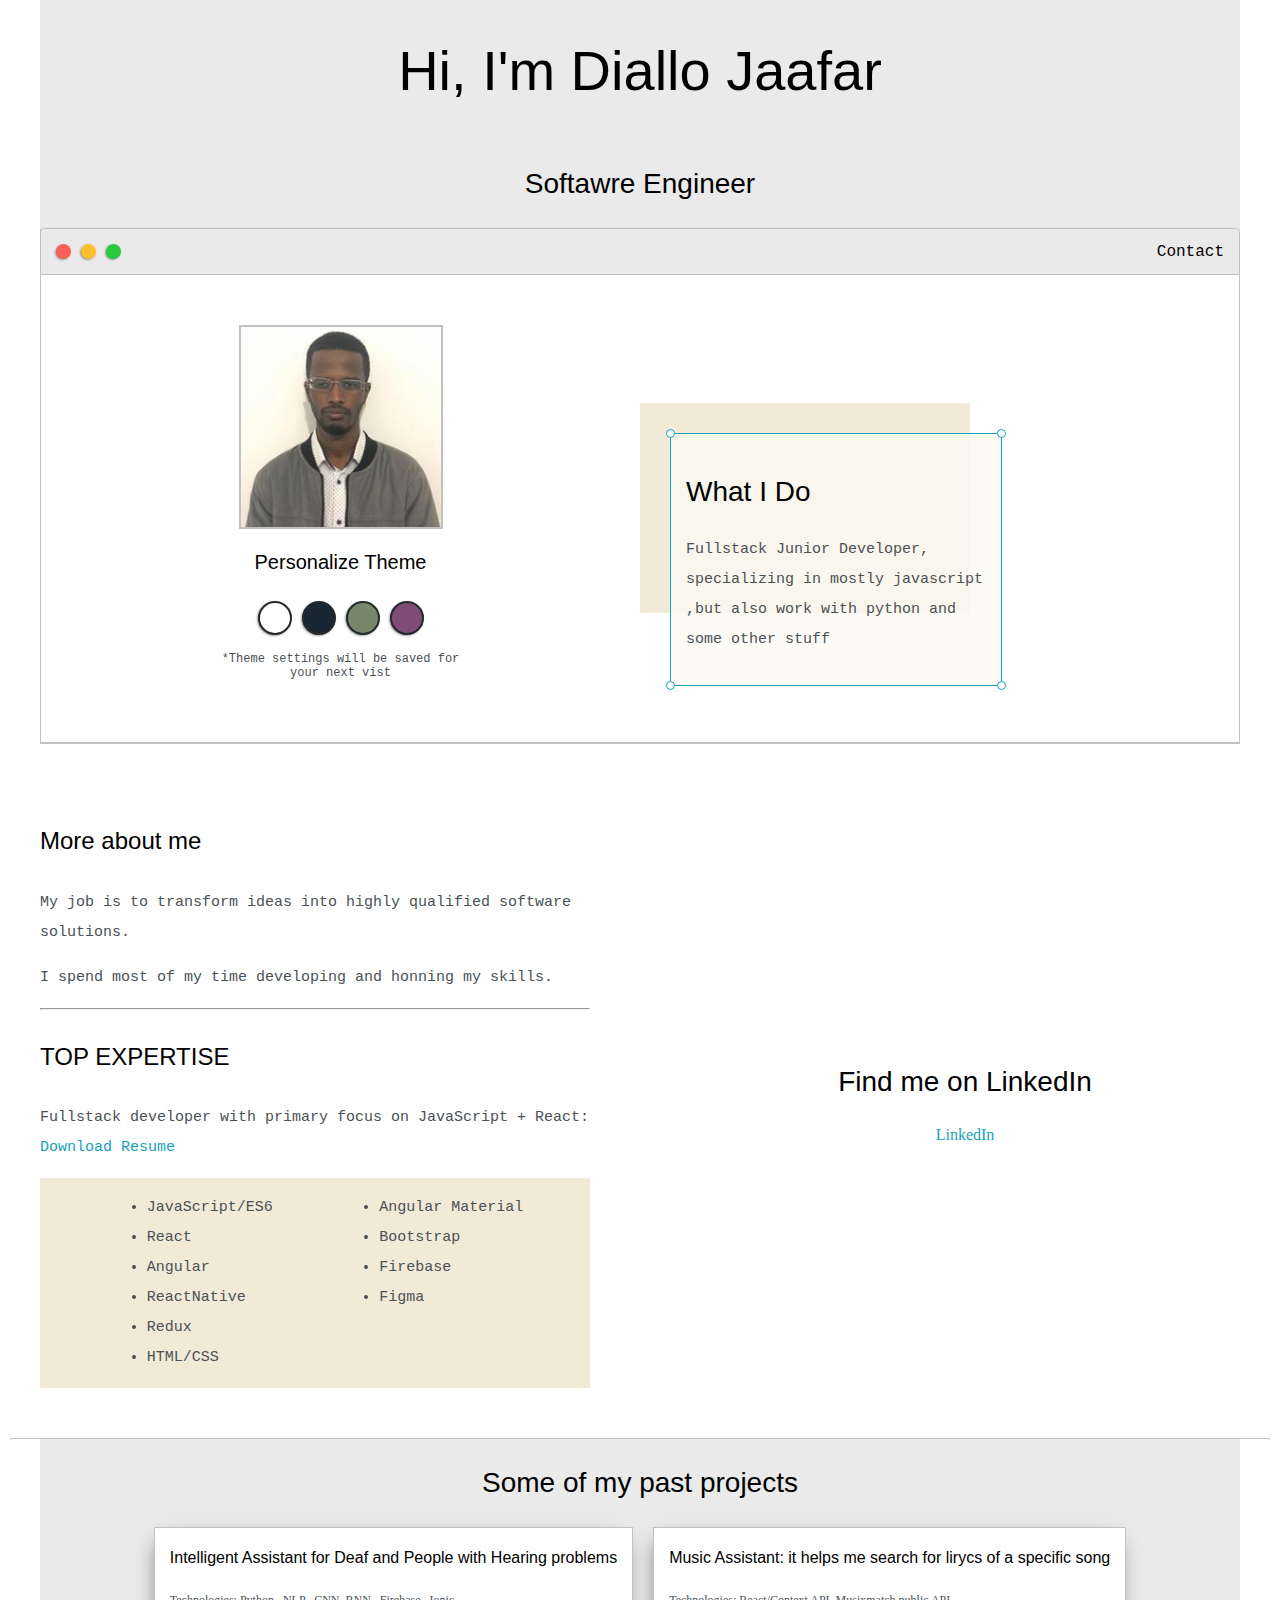
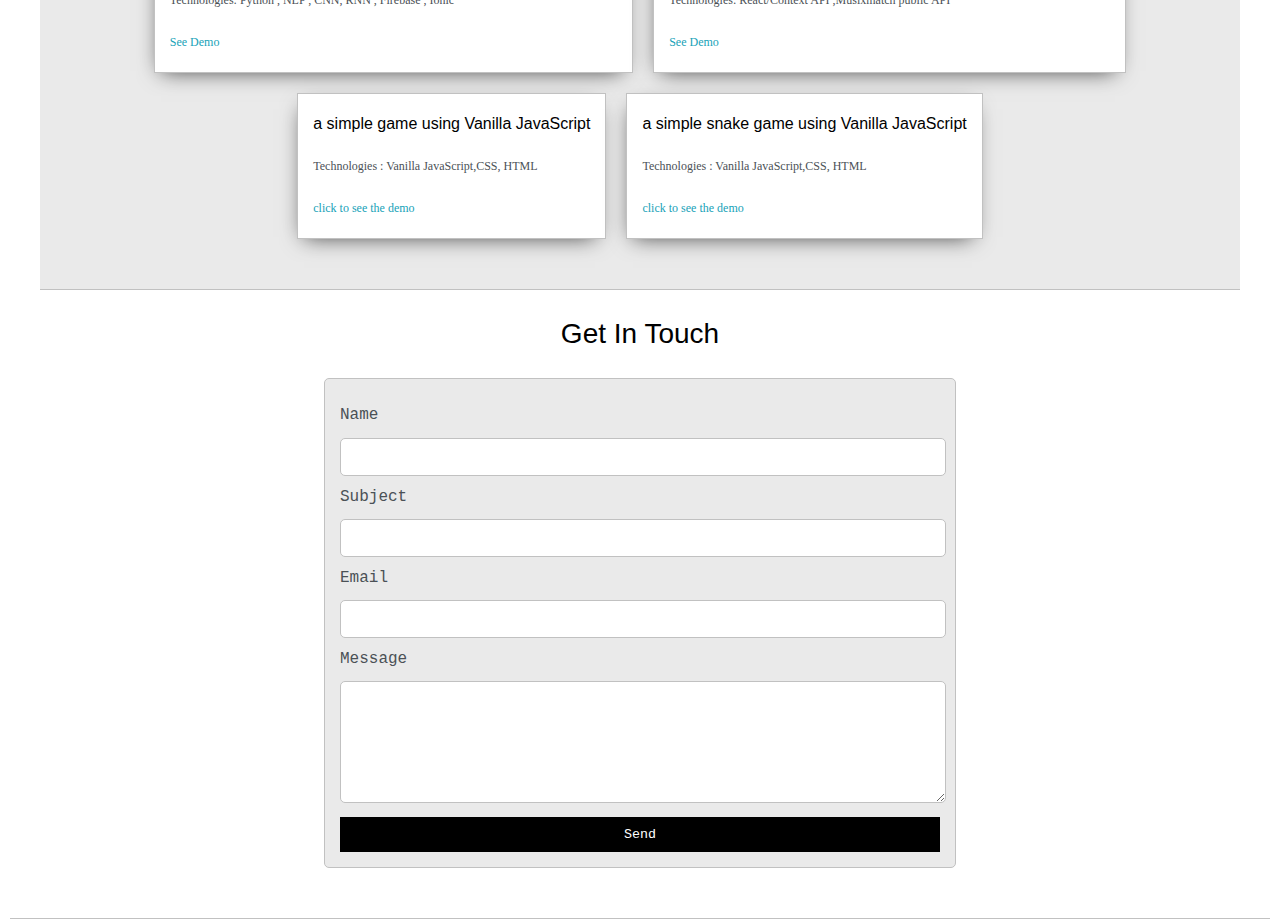
==== index.html @ 22327365 "description" ====
<!DOCTYPE html>
<html>
<head>
	<title>Diallo Jaafar</title>


	<meta name="viewport" content="width=device-width, initial-scale=1, maximum-scale=1, minimum-scale=1" />

	<link href="https://fonts.googleapis.com/css2?family=Russo+One&display=swap" rel="stylesheet">

	<link href="https://fonts.googleapis.com/css2?family=Roboto+Mono:wght@500&family=Russo+One&display=swap" rel="stylesheet">

	<link rel="stylesheet" type="text/css" href="default.css">
	<link id="theme-style" rel="stylesheet" type="text/css" href="">
</head>
<body>

	<section class="s1">
		<div class="main-container">
			<div class="greeting-wrapper">

				<h1>Hi, I'm Diallo Jaafar</h1>
                                <h3>Softawre Engineer</h3>
			</div>


			<div class="intro-wrapper">
				<div class="nav-wrapper">

					<!-- Link around dots-wrapper added after tutorial video -->
					<a href="index.html">
						<div class="dots-wrapper">
							<div id="dot-1" class="browser-dot"></div>
							<div id="dot-2" class="browser-dot"></div>
							<div id="dot-3" class="browser-dot"></div>
						</div>
					</a>
					

					<ul id="navigation">
						<li><a href="index.html#contact">Contact</a></li>

					</ul>
				</div>

				<div class="left-column">
					<img id="profile_pic" src="images/Diallo_Jaafar_Photo.jpg">
					<h5 style="text-align: center;line-height: 0;">Personalize Theme</h5>

					<div id="theme-options-wrapper">
						<div data-mode="light" id="light-mode" class="theme-dot"></div>
						<div data-mode="blue" id="blue-mode" class="theme-dot"></div>
						<div data-mode="green" id="green-mode" class="theme-dot"></div>
						<div data-mode="purple" id="purple-mode" class="theme-dot"></div>
					</div>

					<p id="settings-note">*Theme settings will be saved for<br>your next vist</p>
				</div>

				<div class="right-column">

					<div id="preview-shadow">
						<div id="preview">
							<div id="corner-tl" class="corner"></div>
							<div id="corner-tr" class="corner"></div>
							<h3>What I Do</h3>
							<p>Fullstack Junior Developer, specializing in mostly javascript ,but also work with python and some other stuff</p>
							<div id="corner-br" class="corner"></div>
							<div id="corner-bl" class="corner"></div>
						</div>
					</div>
				</div>
			</div>
		</div>
	</section>

	<section class="s2">
		<div class="main-container">

			<div class="about-wrapper">
				<div class="about-me">
					<h4>More about me</h4>

					<p>My job is to transform ideas into highly qualified software solutions.</p>

					<p>I spend most of my time developing and honning my skills.</p>

					<hr>

					<h4>TOP EXPERTISE</h4>

					<p>Fullstack developer with primary focus on JavaScript + React: <a target="_blank" href="JavaScript_Developer_CV.pdf">Download Resume</a></p>

					<div id="skills">
						<ul>
							<li id="js">JavaScript/ES6</li>
							<li>React</li>
							<li>Angular</li>
							<li>ReactNative</li>
							<li>Redux</li>
							<li>HTML/CSS</li>
						</ul>

						<ul>
							<li>Angular Material</li>
							<li>Bootstrap</li>
							<li>Firebase</li>
                                                       <li>Figma</li>
						</ul>

					</div>

				</div>

				
				<div class="social-links">
					<!--img id="social_img" src="images/follow.jpg"-->
				<h3>Find me on LinkedIn</h3>

					<a target="_blank" href="https://tn.linkedin.com/in/jaafardiallo">LinkedIn</a>
					<!--br>
					<a target="_blank" href="https://twitter.com/dennisivy11">Twitter: @DennisIvy11</a>-->	
				</div>
			</div>

		</div>
	</section>

	<section class="s1">
		<div class="main-container">
			<h3 style="text-align: center;">Some of my past projects</h3>

			<div class="post-wrapper">

				<div class="Deaf">
					<div class="post">
						<!--img class="thumbnail" src="images/dash.jpg"-->
						<div class="post-preview">
							<h6 class="post-title">Intelligent Assistant for Deaf and People with Hearing problems</h6>
							<p class="post-intro">Technologies: Python , NLP , CNN, RNN , Firebase , Ionic</p>
							<a href="post.html">See Demo</a>
						</div>
					</div>
				</div>

				<!--div>
					<div class="post">
						<!--img class="thumbnail" src="images/ecom.jpg"-->
						<!--div class="post-preview">
							<h6 class="post-title">EasyCollab:A mobile Application for project management and collaboration</h6>
							<p class="post-intro">Technologies: Ionic , Firebase</p>
							<a href="post.html">See Demo</a>
						</div>
					</div>
				</div-->
                               
                                <div>
					<div class="post">
						<!--img class="thumbnail" src="images/ecom.jpg"-->
						<div class="post-preview">
							<h6 class="post-title">Music Assistant: it helps me search for lirycs of a specific song</h6>
							<p class="post-intro">Technologies: React/Context API ,Musixmatch public API</p>
							<a href="postlyrics.html">See Demo</a>
						</div>
					</div>
				</div>


				<div>
					<div class="post">
						<!--img class="thumbnail" src="images/membership site.jpg"-->
						<div class="post-preview">
							<h6 class="post-title">a simple game using Vanilla JavaScript</h6>
							<p class="post-intro">Technologies : Vanilla JavaScript,CSS, HTML</p>
							<a href="https://jaafardialloo.github.io/Tictac_game/">click to see the demo</a>
						</div>
					</div>
				</div>
                                    
                                 <div>
					<div class="post">
						<!--img class="thumbnail" src="images/membership site.jpg"-->
						<div class="post-preview">
							<h6 class="post-title">a simple snake game using Vanilla JavaScript</h6>
							<p class="post-intro">Technologies : Vanilla JavaScript,CSS, HTML</p>
							<a href="postsnake.html">click to see the demo</a>
						</div>
					</div>
				</div>

			</div>
		</div>
	</section>

	<section class="s2">
		<div class="main-container">
			<a href=""></a>
			<h3 style="text-align: center;">Get In Touch</h3>

			<form id="contact-form">
				<a name="contact"></a>

				<label>Name</label>
				<input class="input-field" type="text" name="name">

				<label>Subject</label>
				<input class="input-field" type="text" name="subject">

				<label>Email</label>
				<input class="input-field" type="text" name="email">

				<label>Message</label>
				<textarea class="input-field" name="message"></textarea>

				<input id="submit-btn" type="submit" value="Send">
			</form>
		</div>
	</section> 

	<script type="text/javascript" src="script.js"></script>
</body>
</html>
---- default.css ----
:root{
	--mainColor:#eaeaea;
	--secondaryColor:#fff;

	--borderColor:#c1c1c1;

	--mainText:black;
	--secondaryText:#4b5156;

	--themeDotBorder:#24292e;

	--previewBg:rgb(251, 249, 243, 0.8);
	--previewShadow:#f0ead6;


	--buttonColor:black;


}


html, body{
	padding: 0;
	margin: 0;
	scroll-behavior: smooth;
}

body *{
	transition: 0.3s;
}


h1, h2, h3, h4, h5, h6, strong{
	color: var(--mainText);
	font-family: "Nunito", sans-serif;
	font-weight: 500;
}

p, li, span, label, input, textarea{
	color: var(--secondaryText);
	font-family:"Nunito", monospace;
}

a{
	text-decoration: none;
	color:#17a2b8;
}

ul{
	/*list-style: none;*/
        list-style-image:url('images/');
}

h1 { font-size: 56px;}
h2 { font-size: 36px;}
h3 { font-size: 28px;}
h4 { font-size: 24px;}
h5 { font-size: 20px;}
h6 { font-size: 16px;}


.s1{
	background-color: var(--mainColor);
	border-bottom:1px solid var(--borderColor);
	overflow:auto;
        margin:auto 40px;
}

.s2{
	background-color: var(--secondaryColor);
	border-bottom:1px solid var(--borderColor);
	overflow:auto;
        margin:auto 10px;
}




.main-container{
	width: 1200px;
	margin: 0 auto;
}


.greeting-wrapper{
	display: grid;
	text-align: center;
	align-content: center;
	min-height: 10em;

}

.intro-wrapper{
	background-color: var(--secondaryColor);
	border:1px solid var(--borderColor);
	border-radius:5px 5px 0 0;


	-webkit-box-shadow: -1px 1px 3px -1px rgba(0,0,0,0.75);
	-moz-box-shadow: -1px 1px 3px -1px rgba(0,0,0,0.75);
	box-shadow: -1px 1px 3px -1px rgba(0,0,0,0.75);

	display: grid;
	grid-template-columns: 1fr 1fr;
	grid-template-areas: 
		'nav-wrapper nav-wrapper'
		'left-column right-column'
	;
}


.nav-wrapper{
	border-radius:5px 5px 0 0;
	grid-area:nav-wrapper;
	border-bottom: 1px solid var(--borderColor);
	display: flex;
	justify-content: space-between;
	align-items: center;
	background-color: var(--mainColor);
}

#navigation a{
	color:var(--mainText);
}


#navigation{
	margin:0;
	padding: 10px;
}

#navigation li{
	display: inline-block;
	margin-right: 5px;
	margin-left:5px;
}

.dots-wrapper{
	display: flex;
	padding: 10px;
}

#dot-1{
	background-color:  #FC6058;
}

#dot-2{
	background-color:  #FEC02F;
}

#dot-3{
	background-color:  #2ACA3E;
}

.browser-dot{
	background-color: black;
	height: 15px;
	width: 15px;
	border-radius: 50%;
	margin: 5px;

	-webkit-box-shadow: -1px 1px 3px -1px rgba(0,0,0,0.75);
	-moz-box-shadow: -1px 1px 3px -1px rgba(0,0,0,0.75);
	box-shadow: -1px 1px 3px -1px rgba(0,0,0,0.75);

}


.left-column{
	grid-area: left-column;
	padding-top:50px;
	padding-bottom: 50px;
}

#profile_pic{
	display: block;
	margin:0 auto;

	height: 200px;
	width: 200px;
	object-fit: cover;
	border:2px solid var(--borderColor);
}


#theme-options-wrapper{
	display: flex;
	justify-content: center;
}

.theme-dot{
	height: 30px;
	width: 30px;
	background-color: black;
	border-radius: 50%;

	margin: 5px;
	border:2px solid var(--themeDotBorder);

	-webkit-box-shadow: -1px 1px 3px -1px rgba(0,0,0,0.75);
	-moz-box-shadow: -1px 1px 3px -1px rgba(0,0,0,0.75);
	box-shadow: -1px 1px 3px -1px rgba(0,0,0,0.75);

	cursor: pointer;
}


.theme-dot:hover{
	border-width: 5px;
}


#light-mode{
	background-color: #fff;
}

#blue-mode{
	background-color: #192734;
}

#green-mode{
	background-color: #78866b;
}

#purple-mode{
	background-color: #7E4C74;
}

#settings-note{
	font-size: 12px;
	font-style: normal;
	text-align: center;
}

.right-column{
	grid-area: right-column;
	display: grid;
	align-content: center;

	padding-top: 50px;
	padding-bottom: 50px;
}


#preview-shadow{
	background-color: var(--previewShadow);
	max-width: 300px;
	height: 180px;
	padding-left: 30px;
	padding-top: 30px;
}

#preview{
	width: 300px;
	border:1.5px solid #17a2b8;
	background-color: var(--previewBg);
	padding:15px;
	position: relative;
        font: normal normal 15px/30px Nunito, serif;
}

.corner{
	width:7px;
	height: 7px;
	border-radius: 50%;
	border:1.5px solid #17a2b8;
	background-color: #fff;
	position: absolute;
}

#corner-tl{
	top:-5px;
	left: -5px
}

#corner-tr{
	top:-5px;
	right: -5px
}


#corner-br{
	bottom:-5px;
	right: -5px
}


#corner-bl{
	bottom:-5px;
	left: -5px
}

.about-wrapper{
	display: grid;
	grid-template-columns: repeat(auto-fit, minmax(320px, 1fr));
	padding-bottom: 50px;
	padding-top: 50px;
	gap:100px;
}


#skills{
	display: flex;
	justify-content: space-evenly;
	background-color: var(--previewShadow);
}

.social-links{
	display: grid;
	align-content: center;
	text-align: center;
}

#social_img{
	width: 100%;
}


.post-wrapper{
	display: flex;
	grid-template-columns: repeat(auto-fit, 320px);
	gap:20px;
	justify-content: center;
	padding-bottom: 50px;
	flex-wrap : wrap;
}

.post{
	border:1px solid var(--borderColor);
	-webkit-box-shadow: -2px 7px 21px -9px rgba(0,0,0,0.75);
	-moz-box-shadow: -2px 7px 21px -9px rgba(0,0,0,0.75);
	box-shadow: -2px 7px 21px -9px rgba(0,0,0,0.75);
}

.Deaf{
    padding:auto 10 px;
   
}

.thumbnail{
	display: block;
	width: 100%;
	height:180px;
	object-fit: cover;
}

.post-preview{
	background-color: #fff;
	padding:15px;
        font: normal normal 12px/30px Nunito, serif;
}

.post-title{
	color:black;
	margin: 0;
}

.post-intro{
	color:#4b5156;
	/*font-size: 14px;*/
        font: normal normal 12px/30px Nunito, serif;
}


#contact-form{
	display: block;
	max-width: 600px;
	margin: 0 auto;
	border: 1px solid var(--borderColor);
	padding: 15px;
	border-radius: 5px;
	background-color: var(--mainColor);
	margin-bottom: 50px;

}

#contact-form label{
	line-height: 2.7em;
}

#contact-form textarea{
	min-height: 100px;
	font-size: 14px;
}


.input-field{
	width: 100%;
	padding-top: 10px;
	padding-bottom:10px; 
	background-color: var(--secondaryColor);
	border-radius: 5px;
	border:1px solid var(--borderColor);
	font-size: 14px;
}


#submit-btn{
	margin-top: 10px;
	width: 100%;
	padding-top: 10px;
	padding-bottom:10px; 
	color: #fff;
	background-color: var(--buttonColor);
	border:none;
}

.about-me{
      /*font-family: "Nunito";*/
       font: normal normal 15px/30px Nunito, serif;
}

@media screen and (max-width: 1200px){
	.main-container{
		width: 100%;
	}
}

@media screen and (max-width: 800px){
	.intro-wrapper{
		grid-template-columns: 1fr;
		grid-template-areas: 
			'nav-wrapper'
			'left-column'
			'right-column'
		;
	}

	.right-column{
		justify-content: center;
	}

}

@media screen and (max-width: 400px){
	#preview-shadow{
		max-width: 280px;
		height: 180px;
		padding-left: 10px;
		padding-top: 10px;
	}

	#preview{
		width: 280px;

	}

}
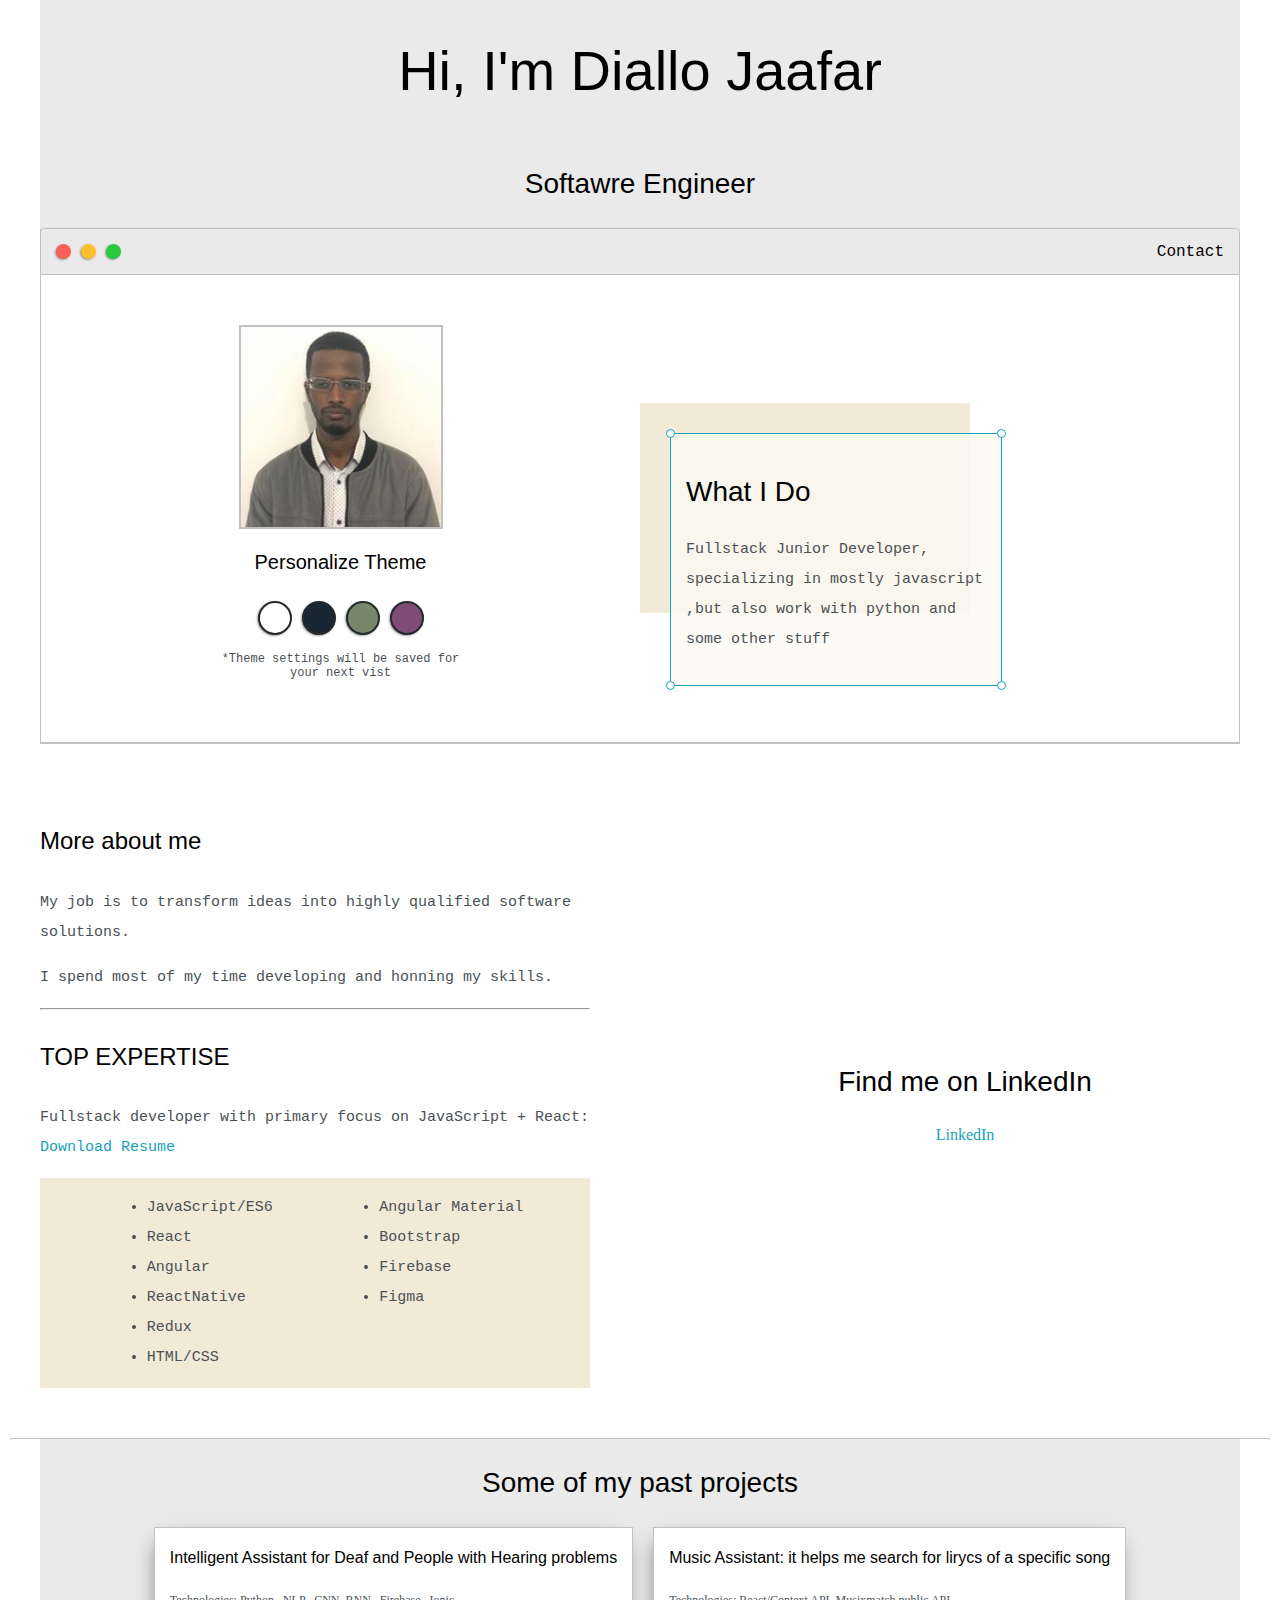
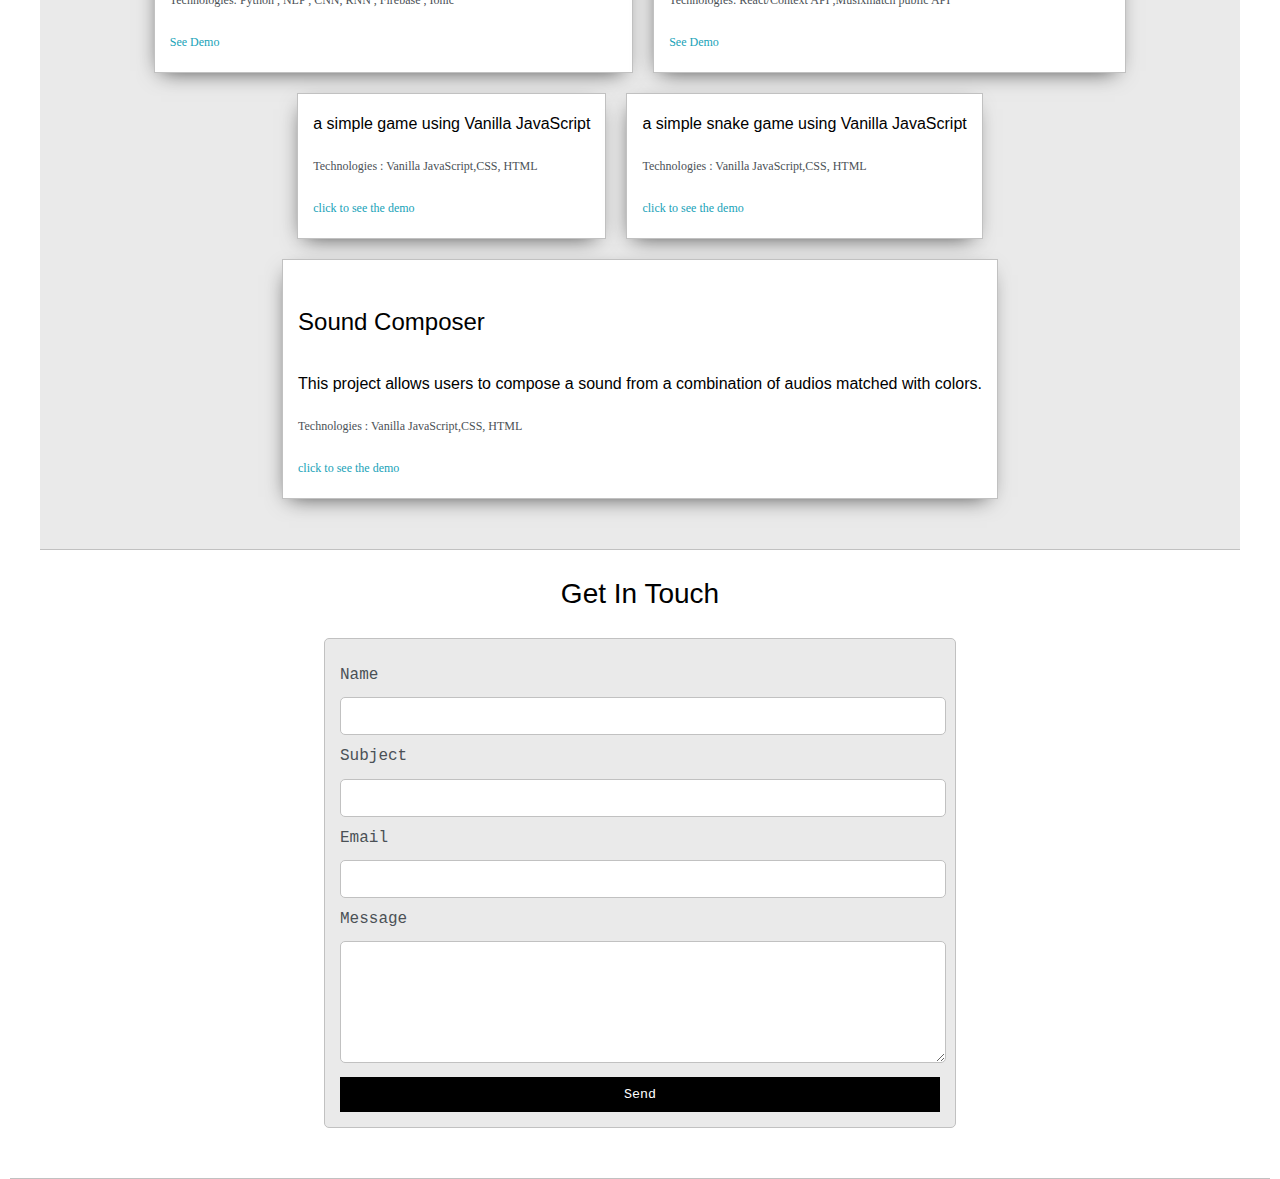
==== commit 926a1258: "SoundComposer" ====
--- a/index.html
+++ b/index.html
@@ -187,6 +187,18 @@
 						</div>
 					</div>
 				</div>
+				
+				  <div>
+					<div class="post">
+						<!--img class="thumbnail" src="images/membership site.jpg"-->
+						<div class="post-preview">
+						       <h4>Sound Composer</h4>
+							<h6 class="post-title">This project allows users to compose a sound from a combination of audios matched with colors.</h6>
+							<p class="post-intro">Technologies : Vanilla JavaScript,CSS, HTML</p>
+							<a href="https://jaafardialloo.github.io/Sounds/" target="_blank">click to see the demo</a>
+						</div>
+					</div>
+				</div>
 
 			</div>
 		</div>
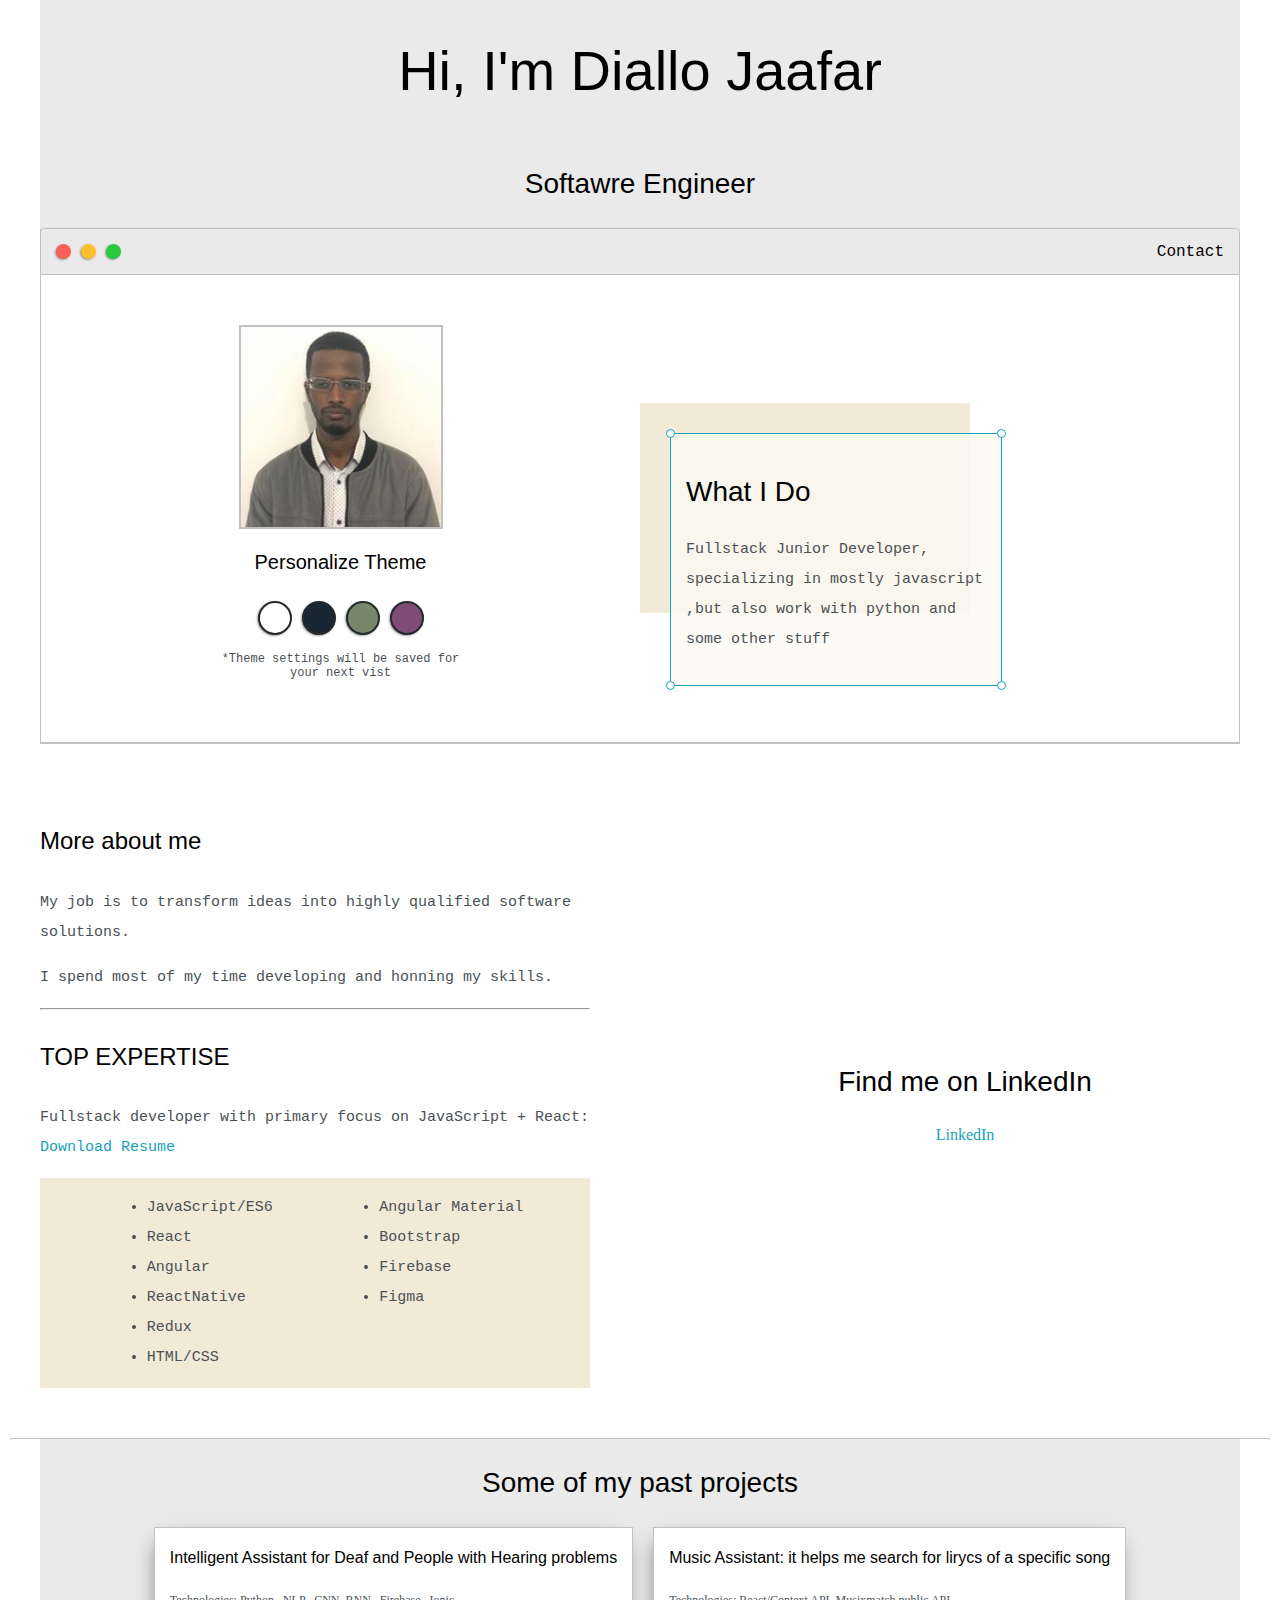
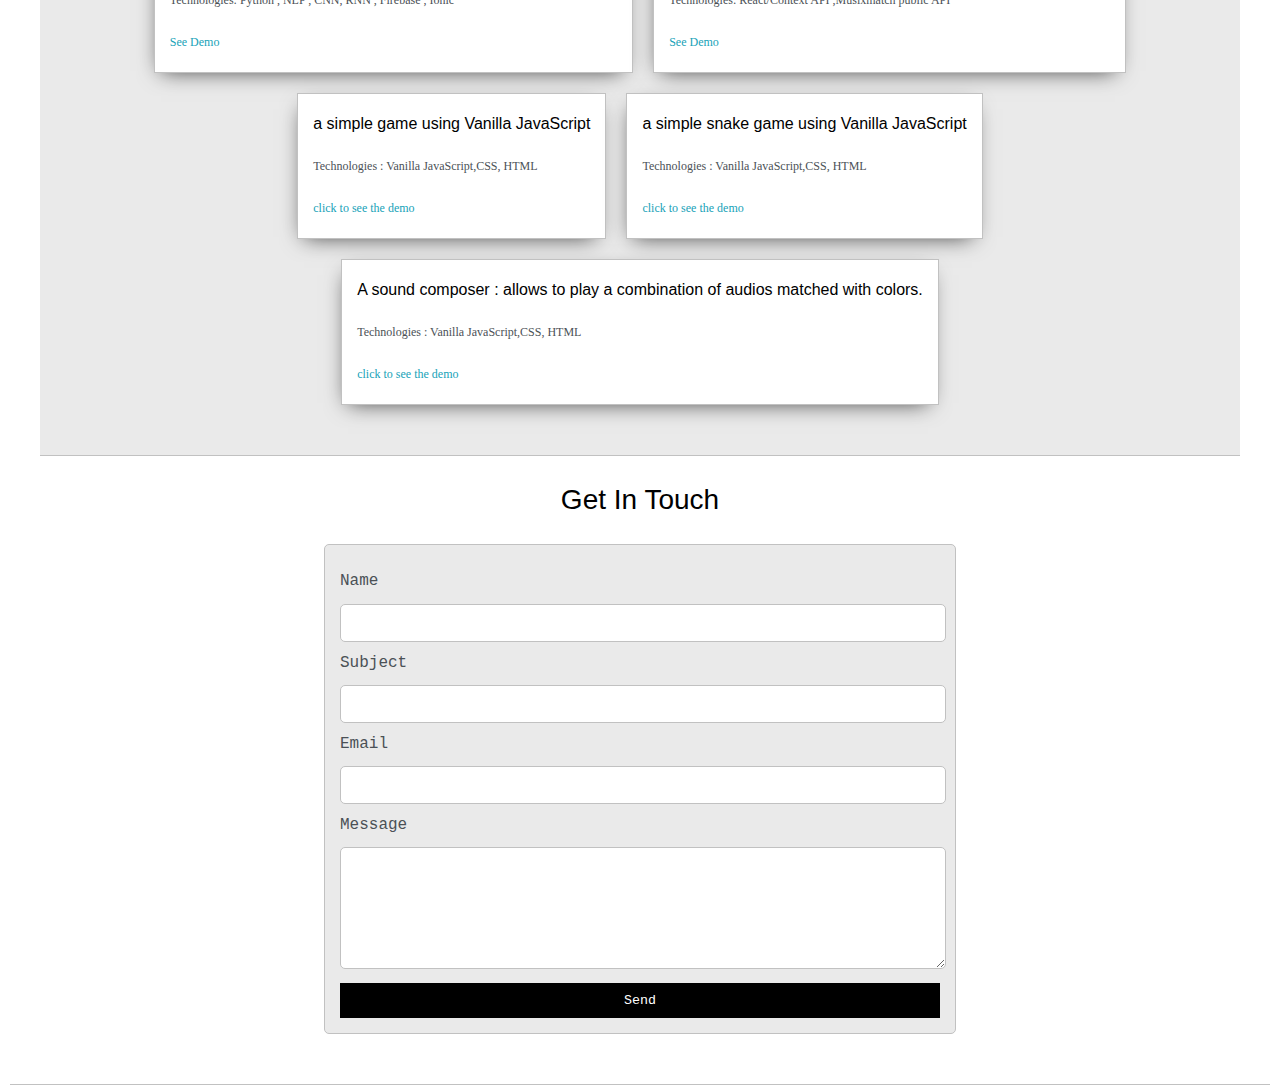
==== commit 4a122809: "SoundComposer" ====
--- a/index.html
+++ b/index.html
@@ -192,8 +192,7 @@
 					<div class="post">
 						<!--img class="thumbnail" src="images/membership site.jpg"-->
 						<div class="post-preview">
-						       <h4>Sound Composer</h4>
-							<h6 class="post-title">This project allows users to compose a sound from a combination of audios matched with colors.</h6>
+							<h6 class="post-title">A sound composer : allows to play a combination of audios matched with colors.</h6>
 							<p class="post-intro">Technologies : Vanilla JavaScript,CSS, HTML</p>
 							<a href="https://jaafardialloo.github.io/Sounds/" target="_blank">click to see the demo</a>
 						</div>
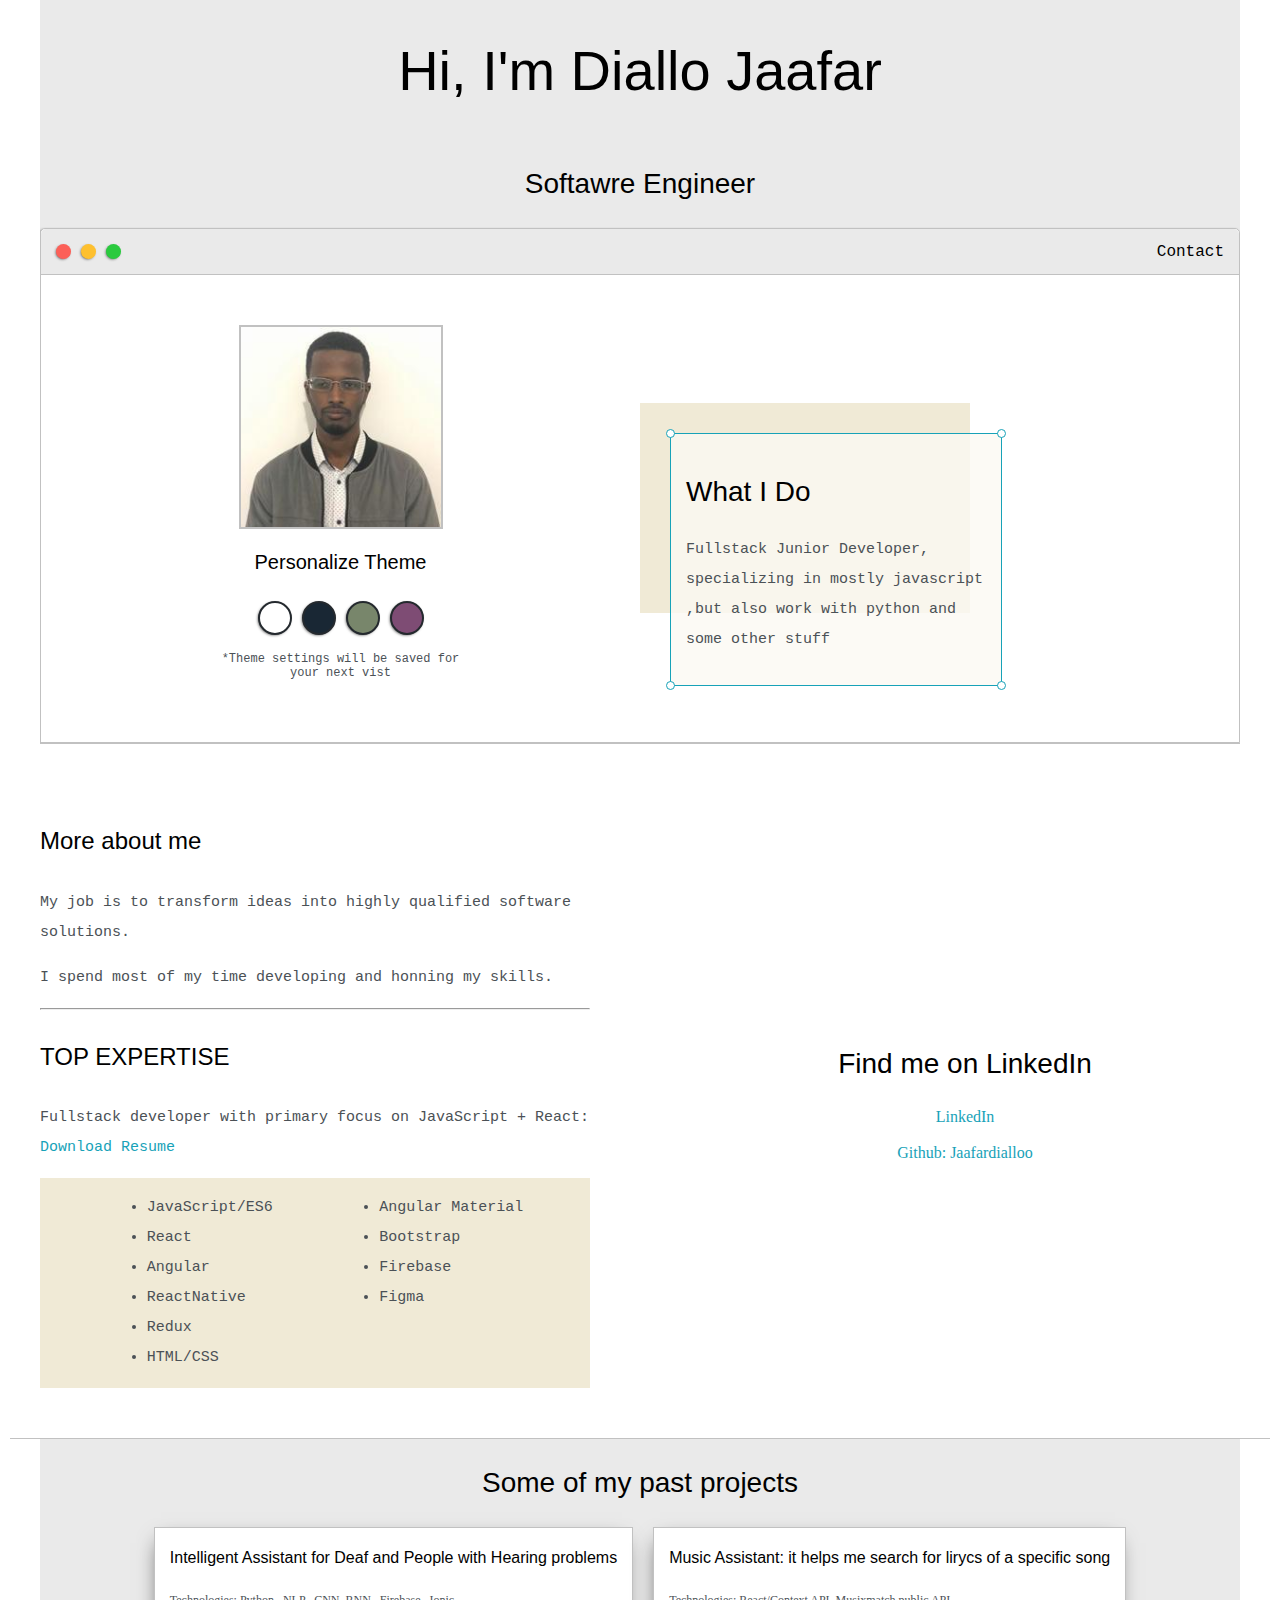
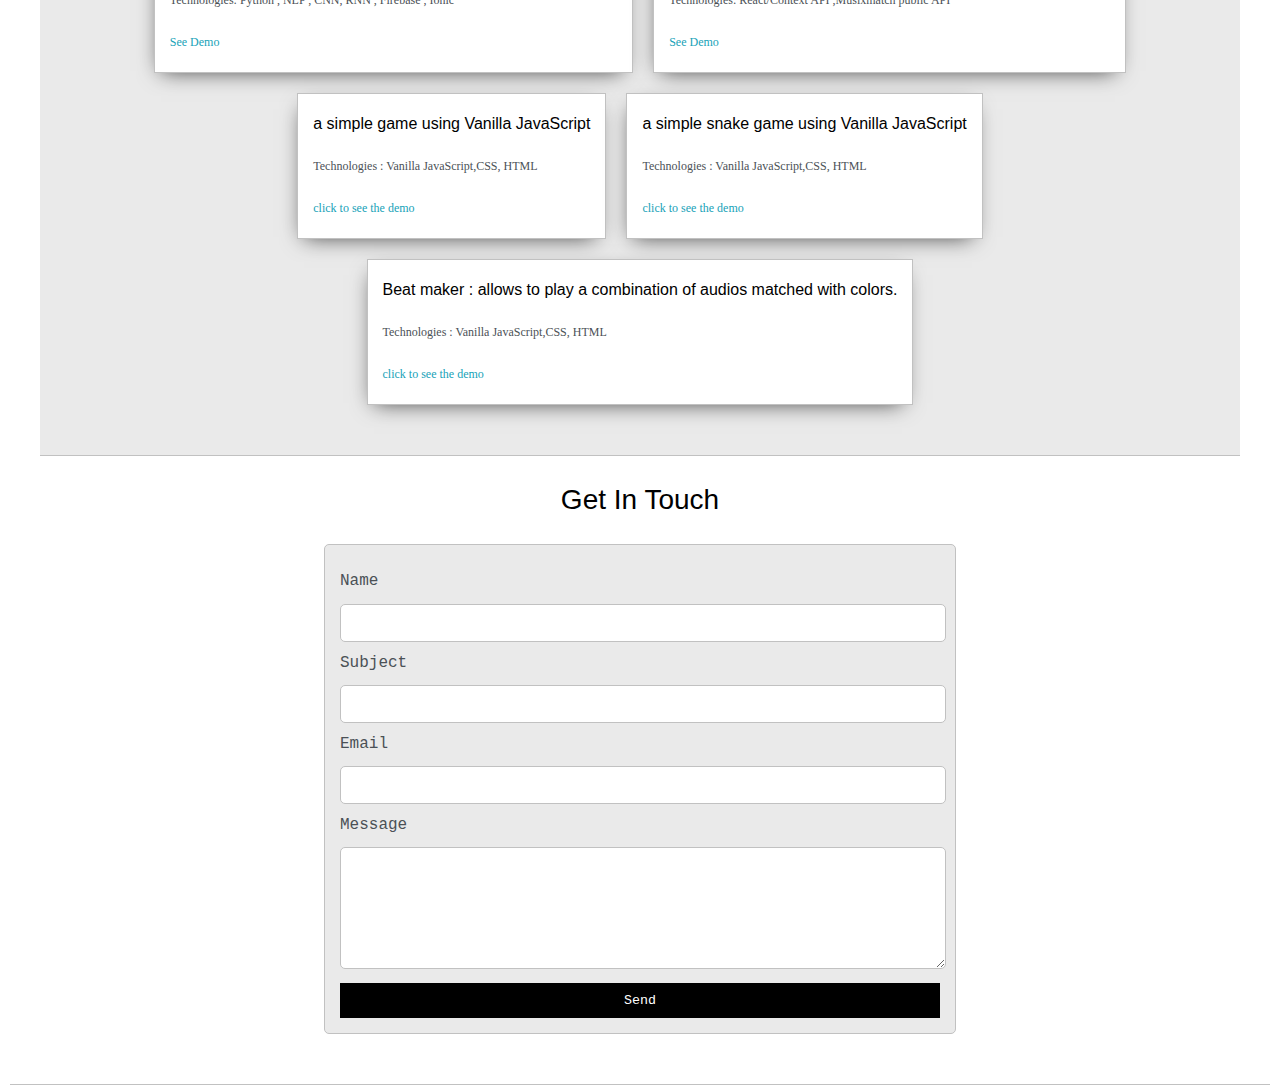
==== commit 7a104a90: "github" ====
--- a/index.html
+++ b/index.html
@@ -118,8 +118,8 @@
 				<h3>Find me on LinkedIn</h3>
 
 					<a target="_blank" href="https://tn.linkedin.com/in/jaafardiallo">LinkedIn</a>
-					<!--br>
-					<a target="_blank" href="https://twitter.com/dennisivy11">Twitter: @DennisIvy11</a>-->	
+					<br>
+					<a target="_blank" href="https://github.com/jaafardialloo">Github: Jaafardialloo</a>
 				</div>
 			</div>
 
@@ -192,7 +192,7 @@
 					<div class="post">
 						<!--img class="thumbnail" src="images/membership site.jpg"-->
 						<div class="post-preview">
-							<h6 class="post-title">A sound composer : allows to play a combination of audios matched with colors.</h6>
+							<h6 class="post-title">Beat maker : allows to play a combination of audios matched with colors.</h6>
 							<p class="post-intro">Technologies : Vanilla JavaScript,CSS, HTML</p>
 							<a href="https://jaafardialloo.github.io/Sounds/" target="_blank">click to see the demo</a>
 						</div>
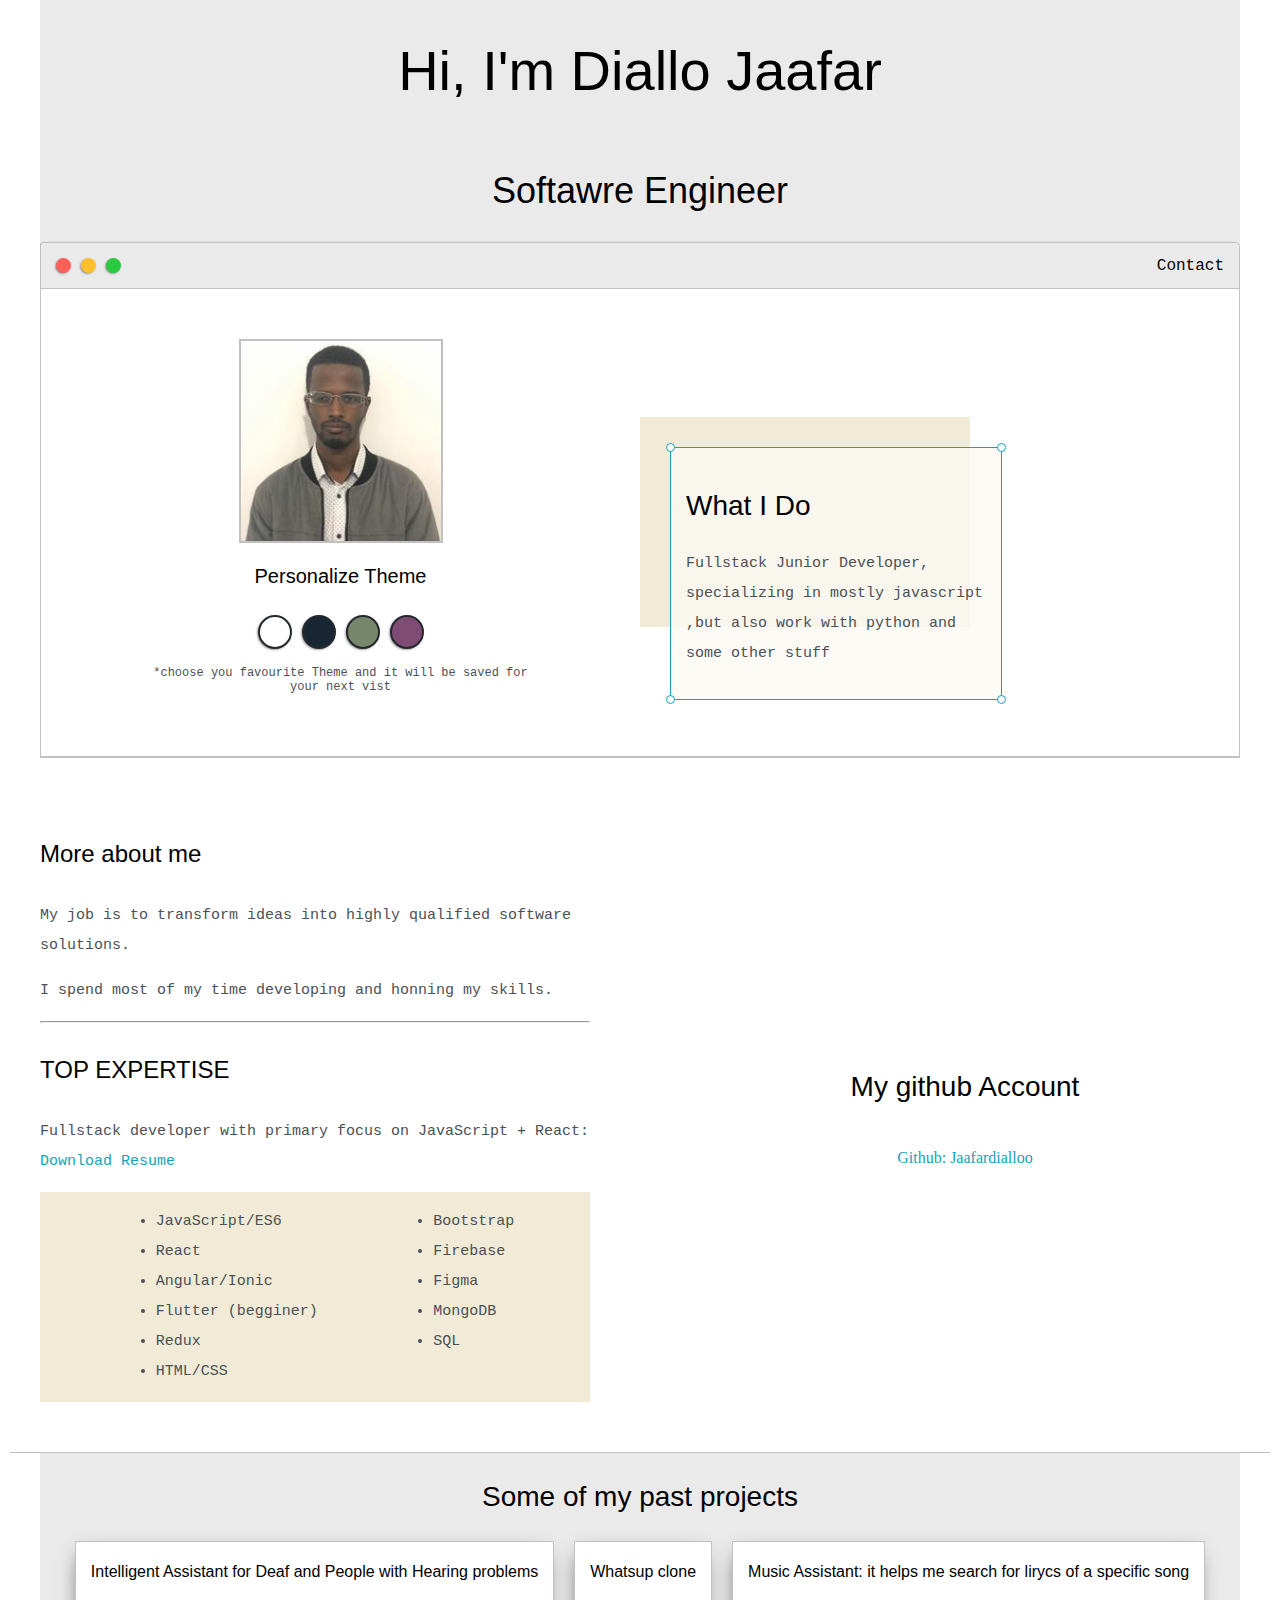
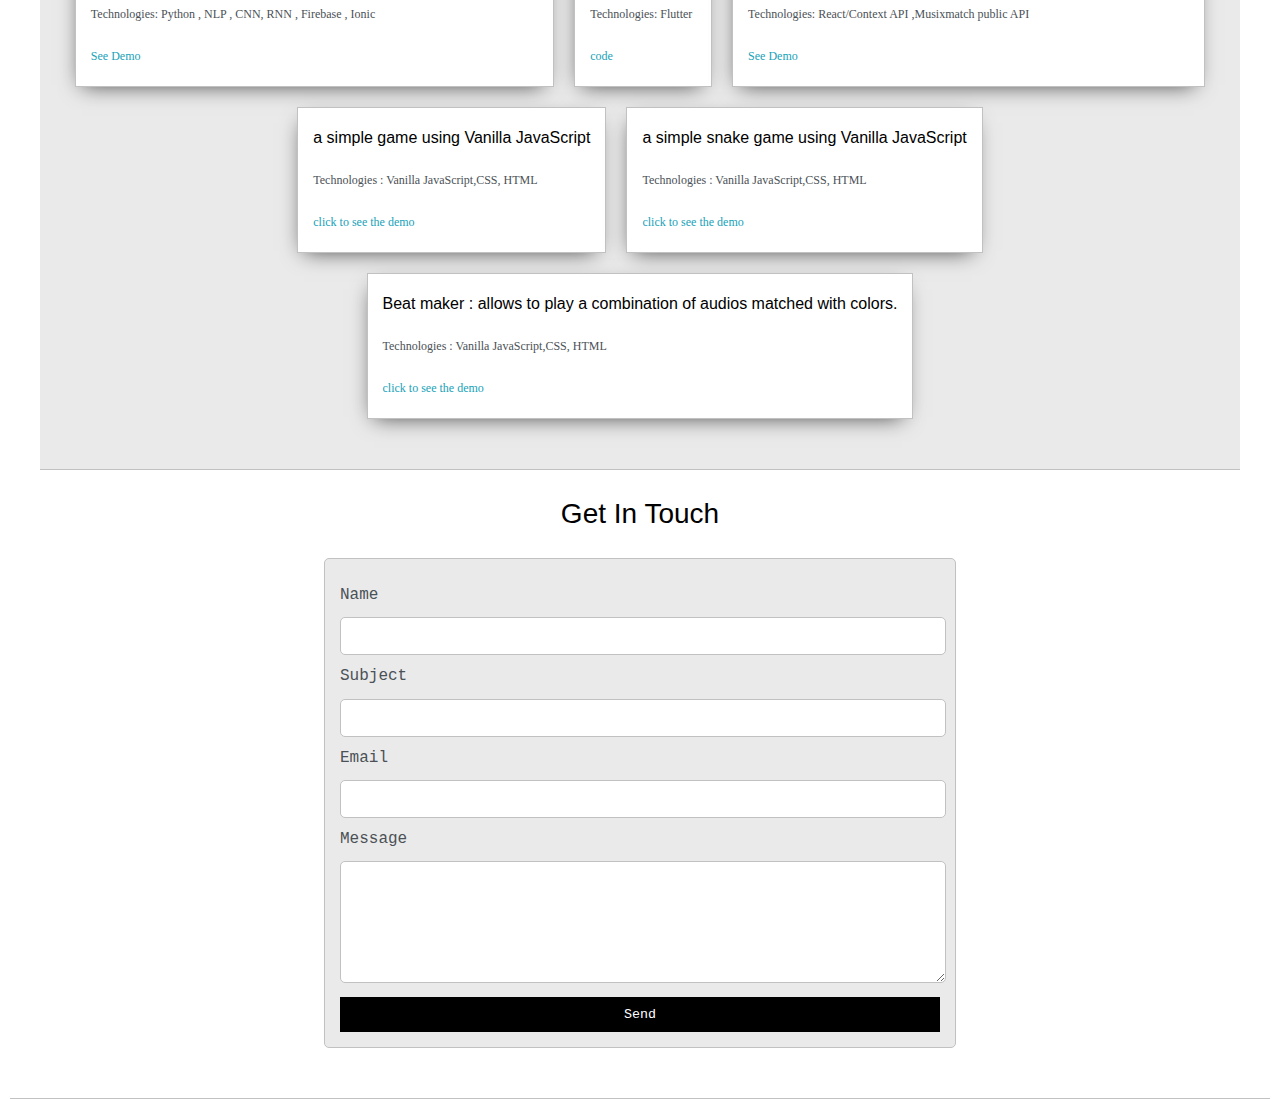
==== commit 2c0067ab: "Adapt CV" ====
--- a/index.html
+++ b/index.html
@@ -20,7 +20,7 @@
 			<div class="greeting-wrapper">
 
 				<h1>Hi, I'm Diallo Jaafar</h1>
-                                <h3>Softawre Engineer</h3>
+                                <h2>Softawre Engineer</h2>
 			</div>
 
 
@@ -54,7 +54,7 @@
 						<div data-mode="purple" id="purple-mode" class="theme-dot"></div>
 					</div>
 
-					<p id="settings-note">*Theme settings will be saved for<br>your next vist</p>
+					<p id="settings-note">*choose you favourite Theme and it will be saved for<br>your next vist</p>
 				</div>
 
 				<div class="right-column">
@@ -89,23 +89,25 @@
 
 					<h4>TOP EXPERTISE</h4>
 
-					<p>Fullstack developer with primary focus on JavaScript + React: <a target="_blank" href="JavaScript_Developer_CV.pdf">Download Resume</a></p>
+					<p>Fullstack developer with primary focus on JavaScript + React: <a target="_blank" href="CV_Be_softylis.pdf">Download Resume</a></p>
 
 					<div id="skills">
 						<ul>
 							<li id="js">JavaScript/ES6</li>
 							<li>React</li>
-							<li>Angular</li>
-							<li>ReactNative</li>
+							<li>Angular/Ionic</li>
+							<li>Flutter (begginer)</li>
 							<li>Redux</li>
 							<li>HTML/CSS</li>
 						</ul>
 
 						<ul>
-							<li>Angular Material</li>
+							<!--li>Angular Material</li-->
 							<li>Bootstrap</li>
 							<li>Firebase</li>
-                                                       <li>Figma</li>
+													   <li>Figma</li>
+													   <li>MongoDB</li>
+													   <li>SQL</li>
 						</ul>
 
 					</div>
@@ -115,9 +117,8 @@
 				
 				<div class="social-links">
 					<!--img id="social_img" src="images/follow.jpg"-->
-				<h3>Find me on LinkedIn</h3>
-
-					<a target="_blank" href="https://tn.linkedin.com/in/jaafardiallo">LinkedIn</a>
+				<h3>My github Account</h3>
+					<!--a target="_blank" href="https://tn.linkedin.com/in/jaafardiallo">LinkedIn</a-->
 					<br>
 					<a target="_blank" href="https://github.com/jaafardialloo">Github: Jaafardialloo</a>
 				</div>
@@ -143,16 +144,16 @@
 					</div>
 				</div>
 
-				<!--div>
+				<div>
 					<div class="post">
 						<!--img class="thumbnail" src="images/ecom.jpg"-->
-						<!--div class="post-preview">
-							<h6 class="post-title">EasyCollab:A mobile Application for project management and collaboration</h6>
-							<p class="post-intro">Technologies: Ionic , Firebase</p>
-							<a href="post.html">See Demo</a>
-						</div>
-					</div>
-				</div-->
+						<div class="post-preview">
+							<h6 class="post-title">Whatsup clone</h6>
+							<p class="post-intro">Technologies: Flutter</p>
+							<a href="https://github.com/jaafardialloo/Whatsup_Clone">code</a>
+						</div>
+					</div>
+				</div>
                                
                                 <div>
 					<div class="post">
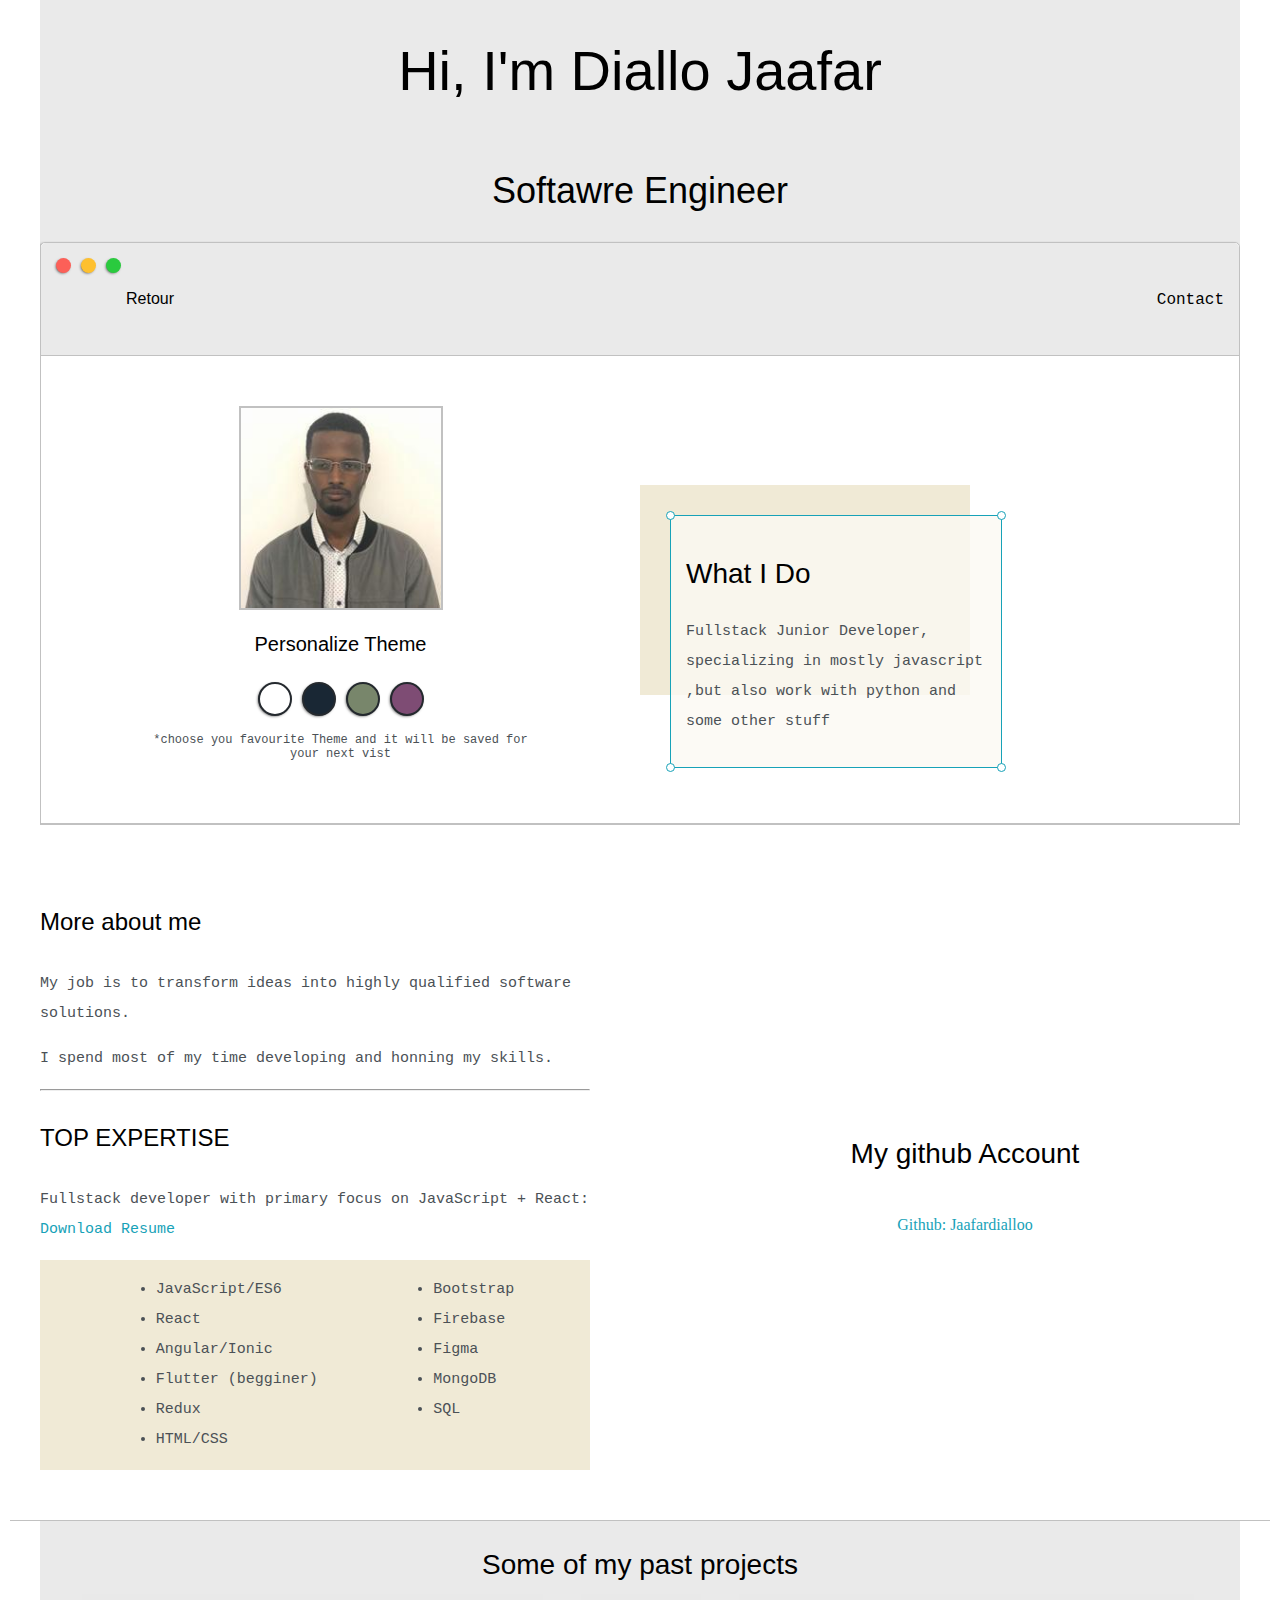
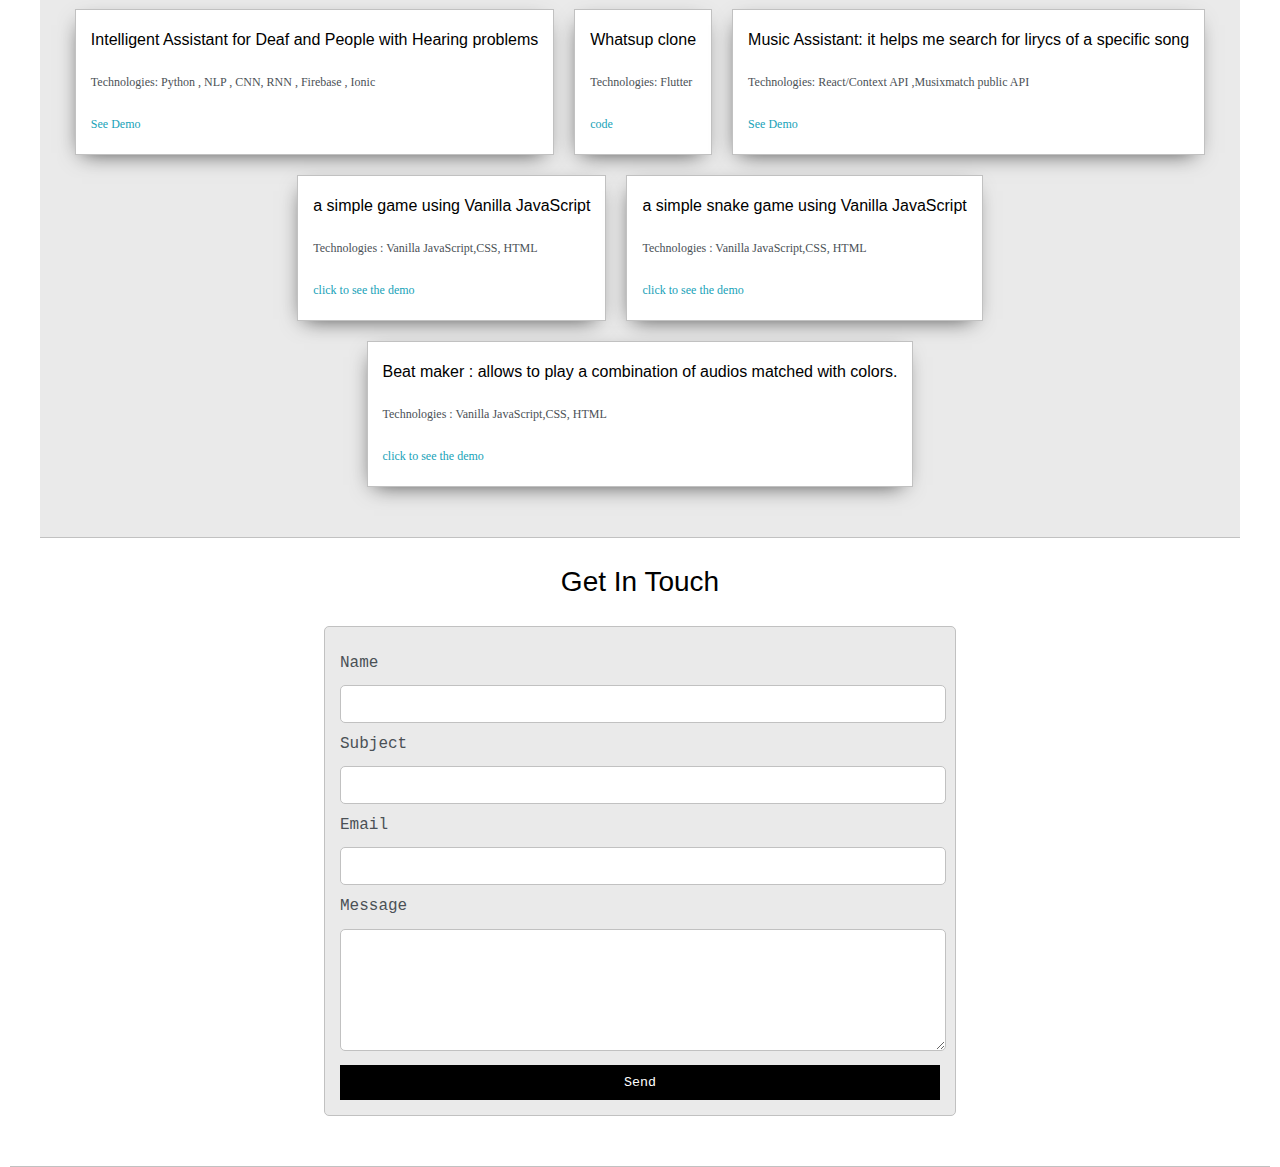
==== commit 796c9602: "target" ====
--- a/index.html
+++ b/index.html
@@ -33,6 +33,7 @@
 							<div id="dot-1" class="browser-dot"></div>
 							<div id="dot-2" class="browser-dot"></div>
 							<div id="dot-3" class="browser-dot"></div>
+							<h6>Retour</h6>
 						</div>
 					</a>
 					
@@ -139,7 +140,7 @@
 						<div class="post-preview">
 							<h6 class="post-title">Intelligent Assistant for Deaf and People with Hearing problems</h6>
 							<p class="post-intro">Technologies: Python , NLP , CNN, RNN , Firebase , Ionic</p>
-							<a href="post.html">See Demo</a>
+							<a href="post.html" target="_blank">See Demo</a>
 						</div>
 					</div>
 				</div>
@@ -150,7 +151,7 @@
 						<div class="post-preview">
 							<h6 class="post-title">Whatsup clone</h6>
 							<p class="post-intro">Technologies: Flutter</p>
-							<a href="https://github.com/jaafardialloo/Whatsup_Clone">code</a>
+							<a href="https://github.com/jaafardialloo/Whatsup_Clone" target="_blank">code</a>
 						</div>
 					</div>
 				</div>
@@ -161,7 +162,7 @@
 						<div class="post-preview">
 							<h6 class="post-title">Music Assistant: it helps me search for lirycs of a specific song</h6>
 							<p class="post-intro">Technologies: React/Context API ,Musixmatch public API</p>
-							<a href="postlyrics.html">See Demo</a>
+							<a href="postlyrics.html" target="_blank">See Demo</a>
 						</div>
 					</div>
 				</div>
@@ -173,7 +174,7 @@
 						<div class="post-preview">
 							<h6 class="post-title">a simple game using Vanilla JavaScript</h6>
 							<p class="post-intro">Technologies : Vanilla JavaScript,CSS, HTML</p>
-							<a href="https://jaafardialloo.github.io/Tictac_game/">click to see the demo</a>
+							<a href="https://jaafardialloo.github.io/Tictac_game/" target="_blank">click to see the demo</a>
 						</div>
 					</div>
 				</div>
@@ -184,7 +185,7 @@
 						<div class="post-preview">
 							<h6 class="post-title">a simple snake game using Vanilla JavaScript</h6>
 							<p class="post-intro">Technologies : Vanilla JavaScript,CSS, HTML</p>
-							<a href="postsnake.html">click to see the demo</a>
+							<a href="postsnake.html" target="_blank">click to see the demo</a>
 						</div>
 					</div>
 				</div>
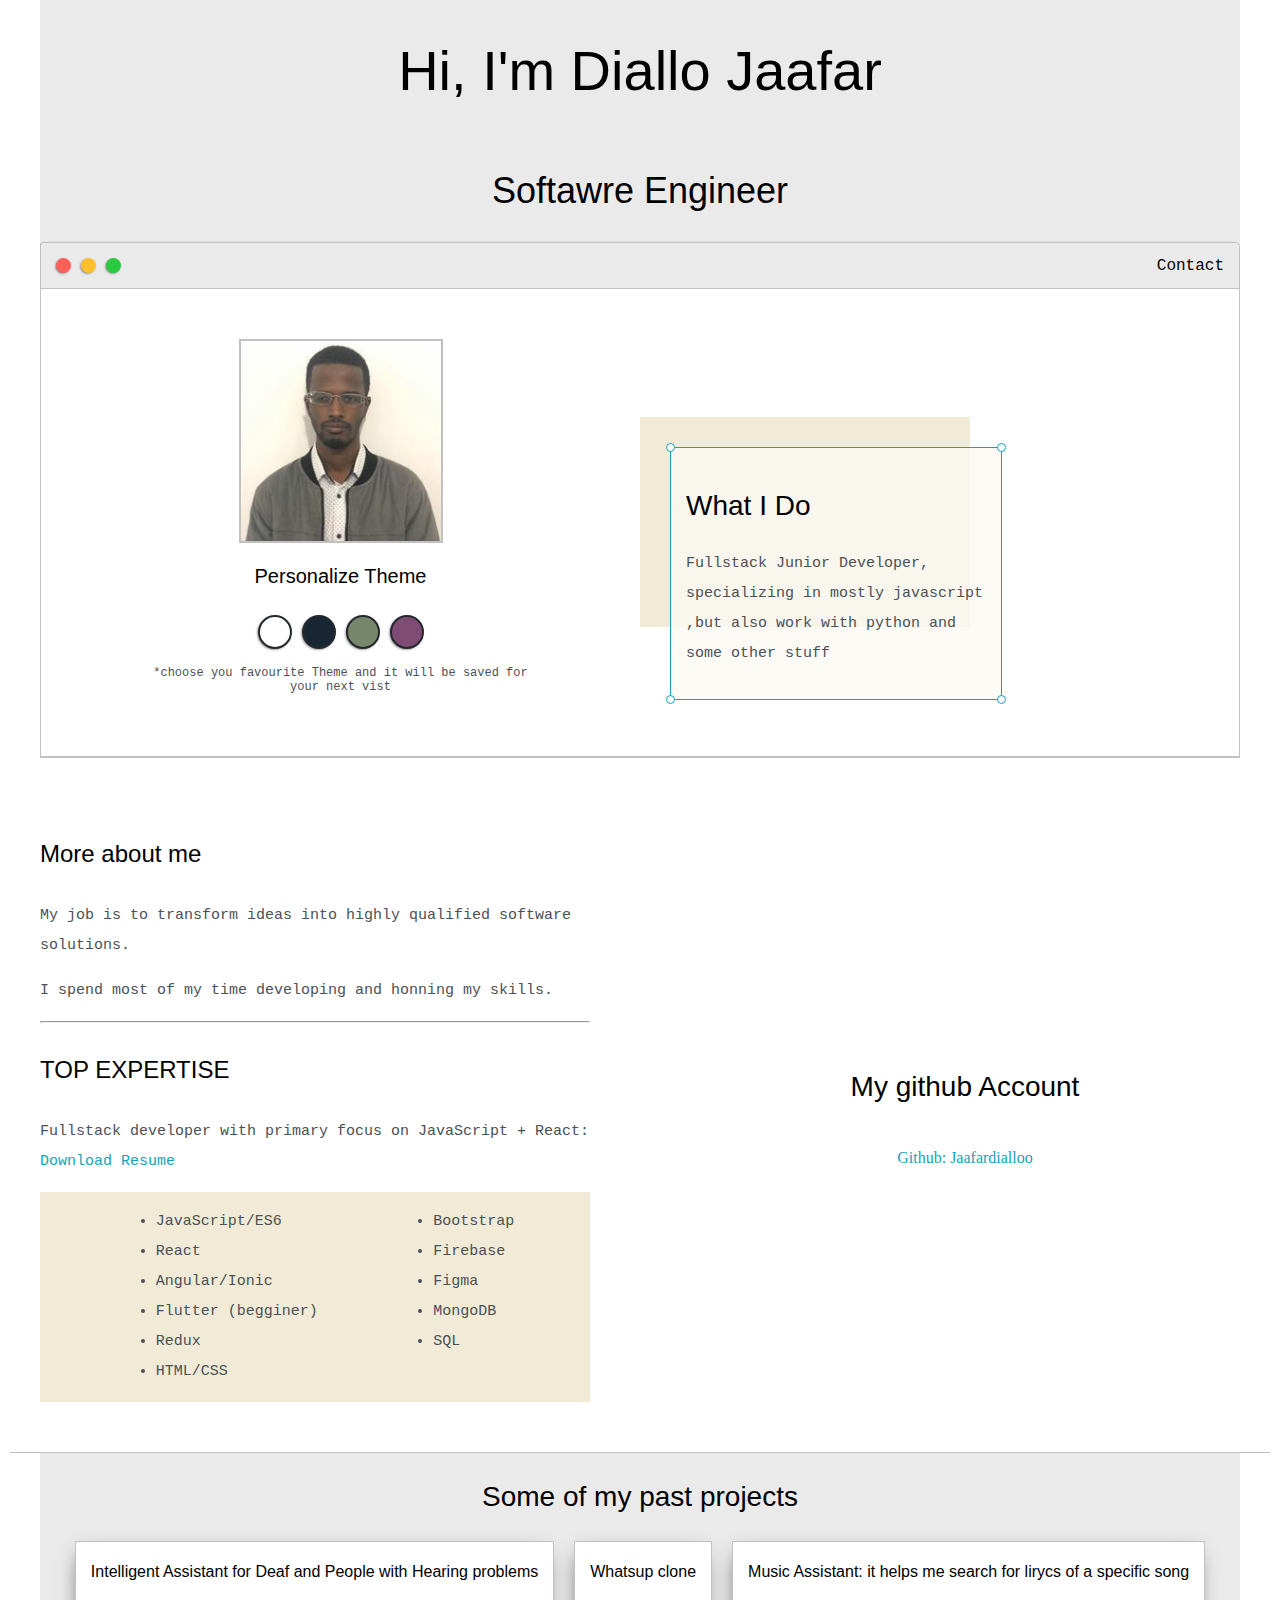
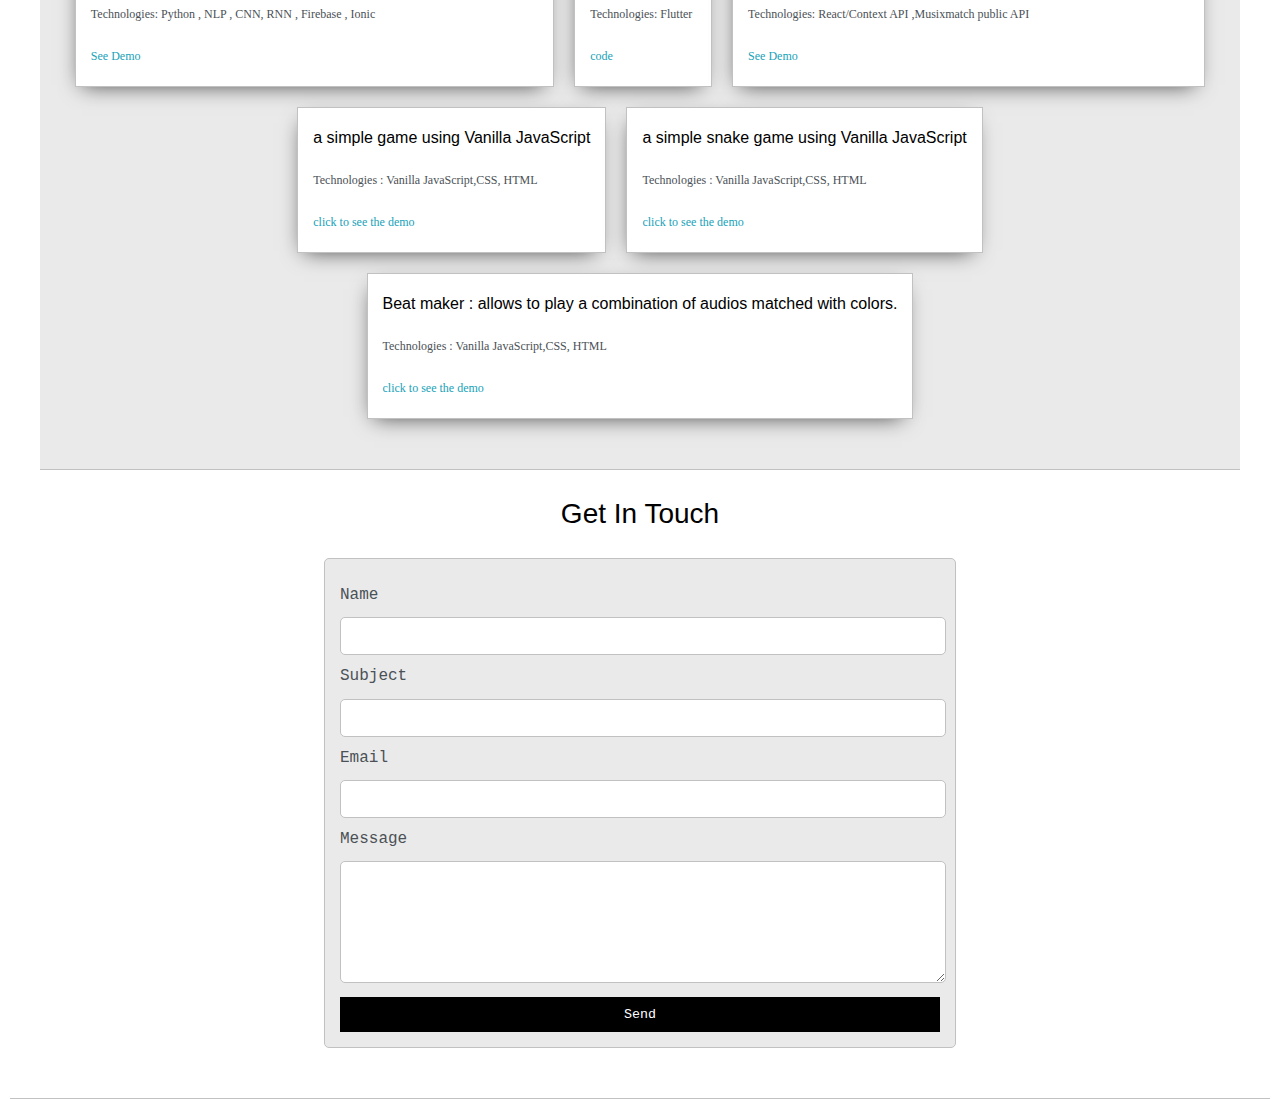
==== commit d00c1b42: "target" ====
--- a/index.html
+++ b/index.html
@@ -33,7 +33,7 @@
 							<div id="dot-1" class="browser-dot"></div>
 							<div id="dot-2" class="browser-dot"></div>
 							<div id="dot-3" class="browser-dot"></div>
-							<h6>Retour</h6>
+							
 						</div>
 					</a>
 					
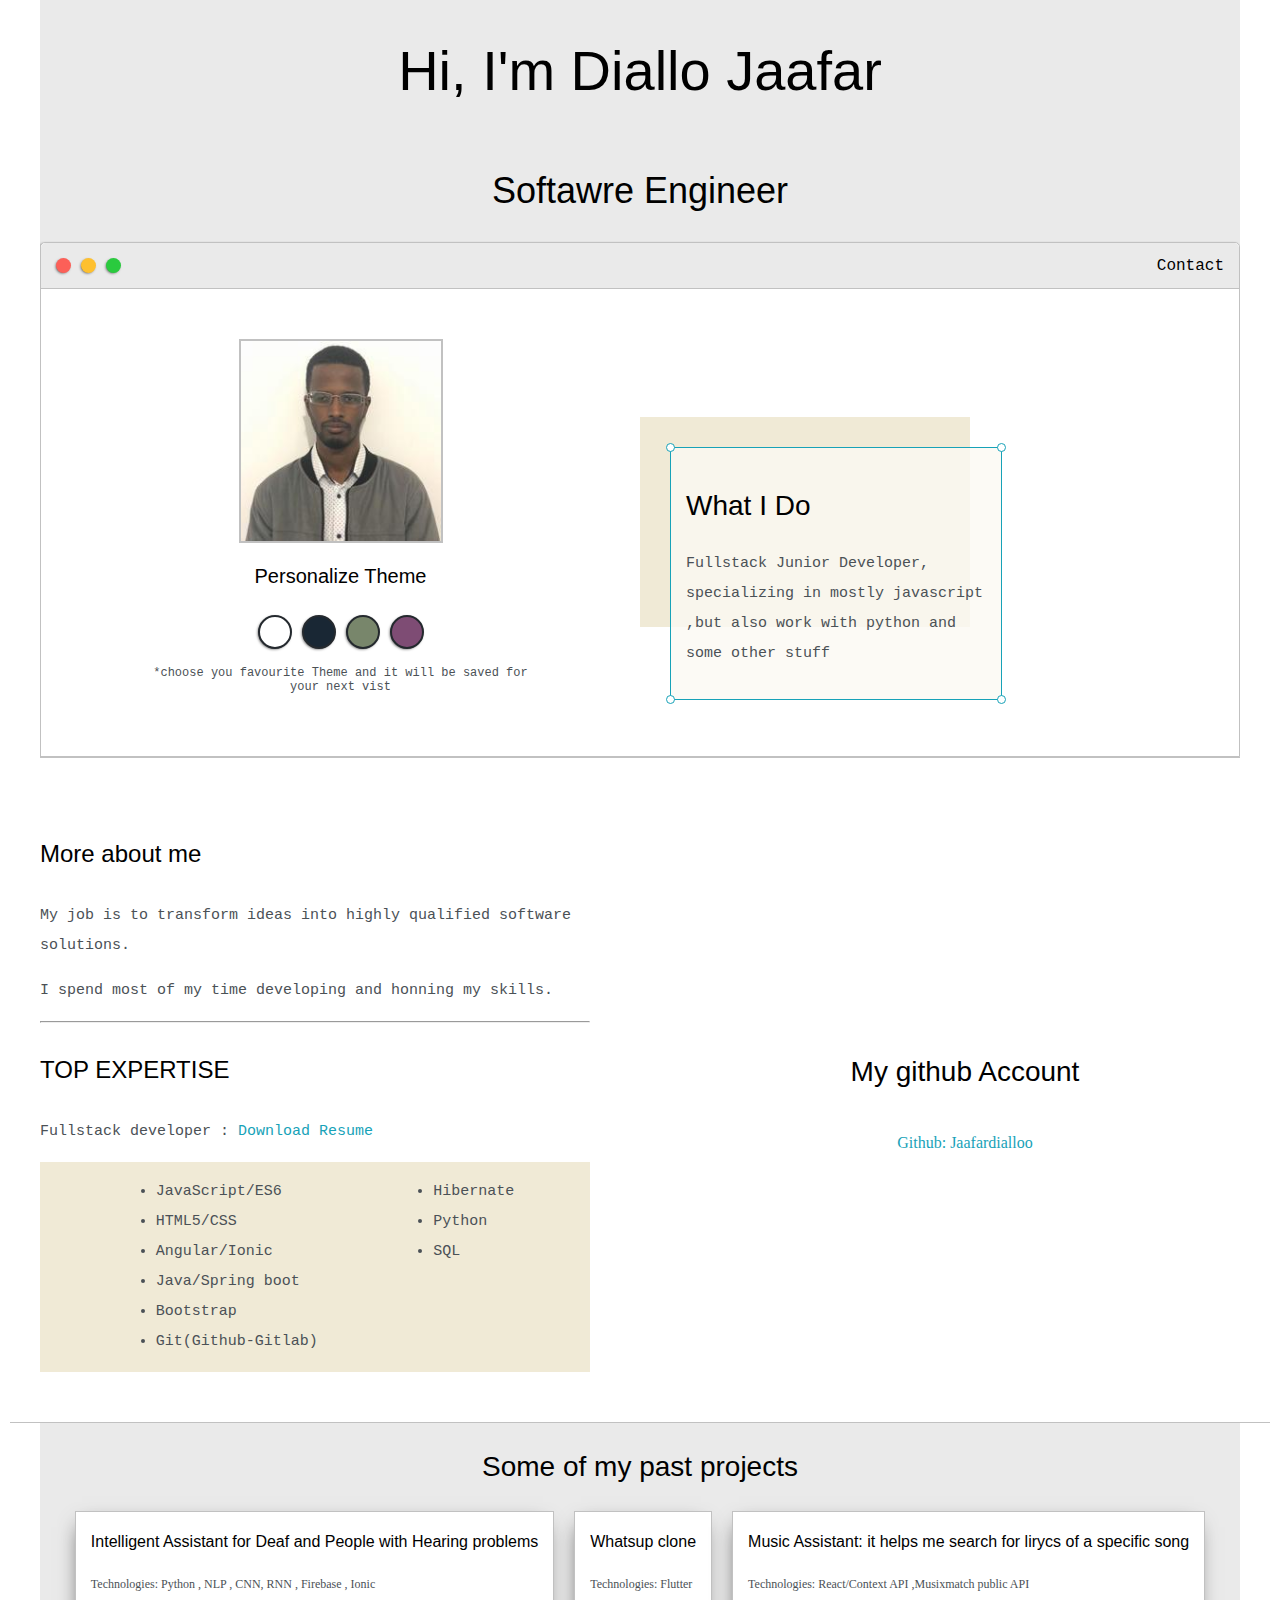
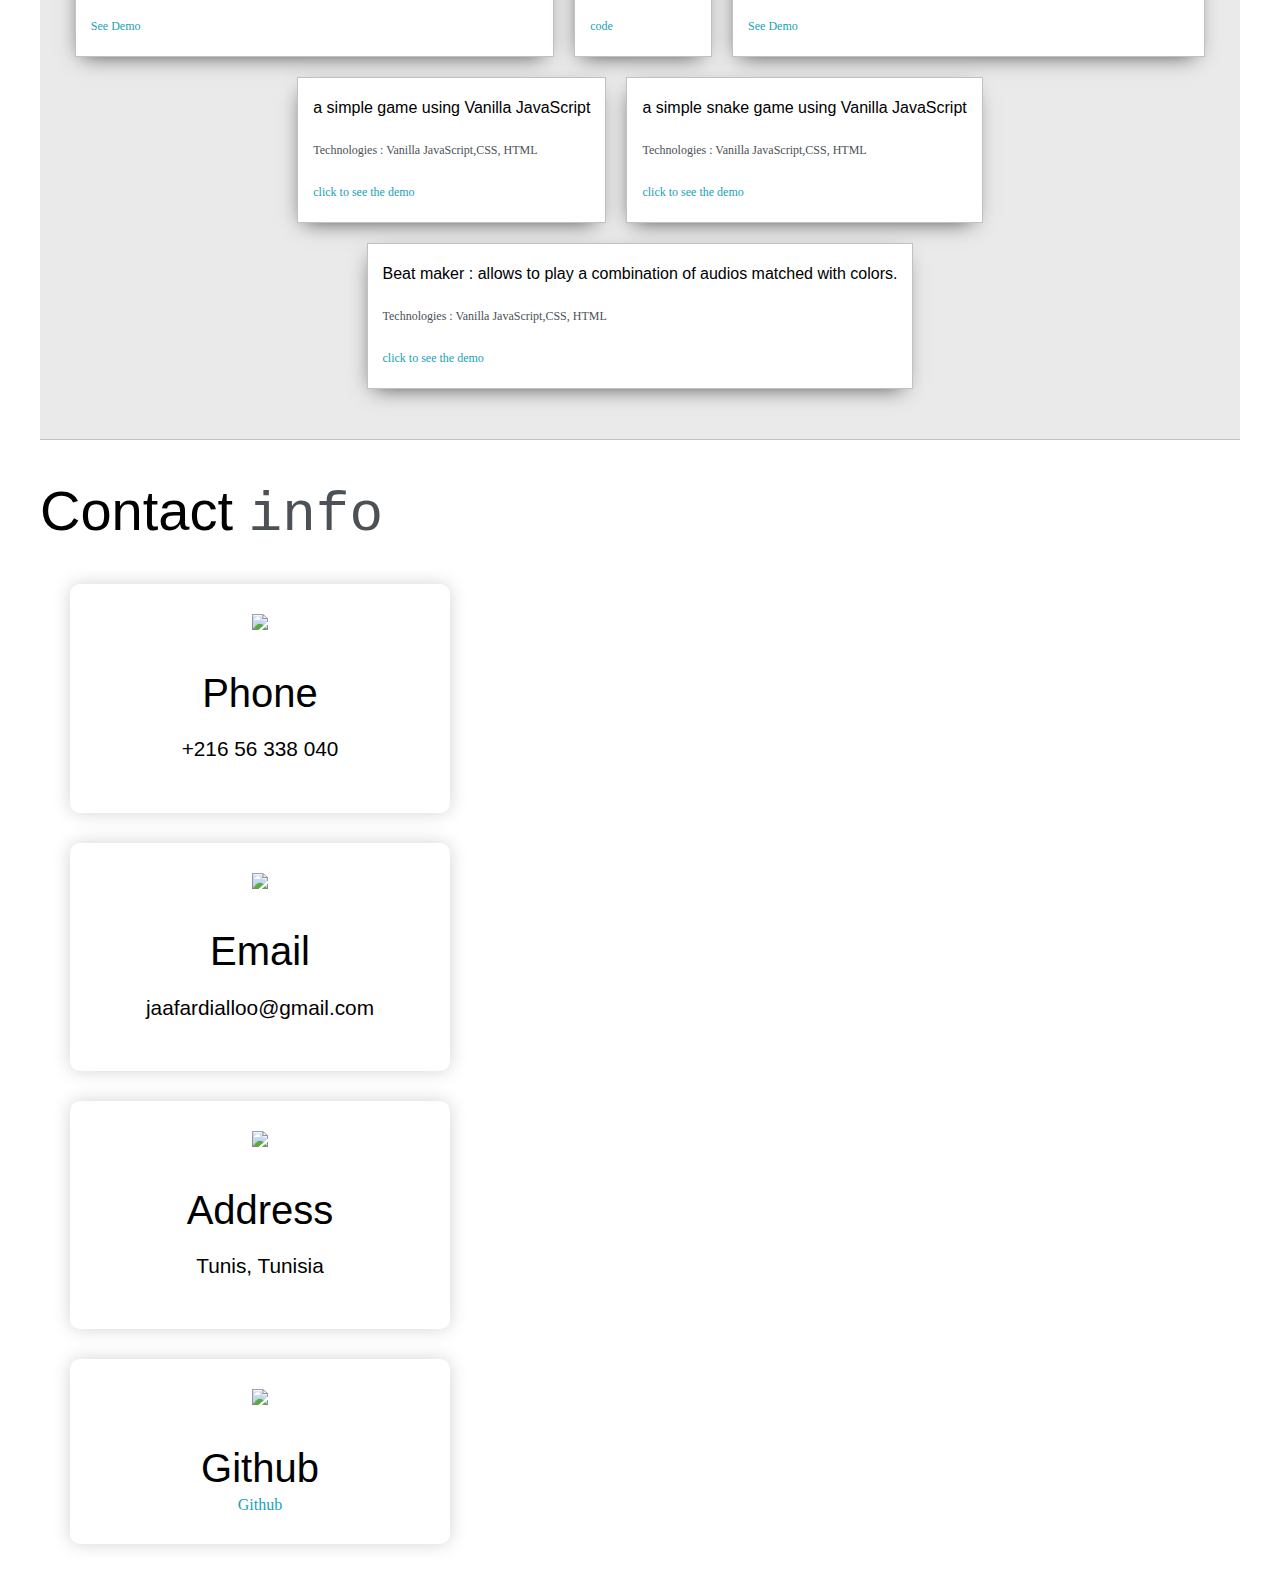
==== commit 1ed809ec: "Updating portfolio" ====
--- a/index.html
+++ b/index.html
@@ -4,7 +4,8 @@
 	<title>Diallo Jaafar</title>
 
 
-	<meta name="viewport" content="width=device-width, initial-scale=1, maximum-scale=1, minimum-scale=1" />
+	<!--meta name="viewport" content="width=device-width, initial-scale=1, maximum-scale=1, minimum-scale=1" /-->
+	<meta name="viewport" content="width=device-width, initial-scale=1.0">
 
 	<link href="https://fonts.googleapis.com/css2?family=Russo+One&display=swap" rel="stylesheet">
 
@@ -90,24 +91,24 @@
 
 					<h4>TOP EXPERTISE</h4>
 
-					<p>Fullstack developer with primary focus on JavaScript + React: <a target="_blank" href="CV_Be_softylis.pdf">Download Resume</a></p>
+					<p>Fullstack developer : <a target="_blank" href="JavaScript_Developer_CV.pdf">Download Resume</a></p>
 
 					<div id="skills">
 						<ul>
 							<li id="js">JavaScript/ES6</li>
-							<li>React</li>
+							<li>HTML5/CSS</li>
 							<li>Angular/Ionic</li>
-							<li>Flutter (begginer)</li>
-							<li>Redux</li>
-							<li>HTML/CSS</li>
+							<li>Java/Spring boot</li>
+							<li>Bootstrap</li>
+							<li>Git(Github-Gitlab)</li>
 						</ul>
 
 						<ul>
 							<!--li>Angular Material</li-->
-							<li>Bootstrap</li>
-							<li>Firebase</li>
-													   <li>Figma</li>
-													   <li>MongoDB</li>
+							<!-- <li>Bootstrap</li>
+							<li>Firebase</li> -->
+													   <li>Hibernate</li>
+													   <li>Python</li>
 													   <li>SQL</li>
 						</ul>
 
@@ -205,7 +206,46 @@
 		</div>
 	</section>
 
-	<section class="s2">
+	<section id="contact">
+		<div class="contact container">
+		  <div><h1 class="section-title">Contact <span>info</span></h1></div>
+		  <div class="contact-items">
+			<div class="contact-item">
+			  <div class="icon"><img src="https://img.icons8.com/bubbles/100/000000/phone.png"/></div>
+			  <div class="contact-info">
+				<h1>Phone</h1>
+				<h2>+216 56 338 040</h2>
+				<!--h2>+1 234 123 1234</h2-->
+			  </div>
+			</div>
+			<div class="contact-item">
+			  <div class="icon"><img src="https://img.icons8.com/bubbles/100/000000/new-post.png"/></div>
+			  <div class="contact-info">
+				<h1>Email</h1>
+				<h2>jaafardialloo@gmail.com</h2>
+				<!--h2>abcd@gmail.com</h2-->
+			  </div>
+			</div>
+			<div class="contact-item">
+			  <div class="icon"><img src="https://img.icons8.com/bubbles/100/000000/map-marker.png"/></div>
+			  <div class="contact-info">
+				<h1>Address</h1>
+				<h2>Tunis, Tunisia</h2>
+			  </div>
+			</div>
+	
+			<div class="contact-item">
+			  <div class="icon"><img src="https://img.icons8.com/bubbles/100/000000/map-marker.png"/></div>
+			  <div class="contact-info">
+				<h1>Github</h1>
+				<a href="https://github.com/jaafardialloo">Github</a>
+			  </div>
+			</div>
+		  </div>
+		</div>
+	  </section>
+
+	<!-- <section class="s2">
 		<div class="main-container">
 			<a href=""></a>
 			<h3 style="text-align: center;">Get In Touch</h3>
@@ -228,7 +268,7 @@
 				<input id="submit-btn" type="submit" value="Send">
 			</form>
 		</div>
-	</section> 
+	</section>  -->
 
 	<script type="text/javascript" src="script.js"></script>
 </body>
--- a/default.css
+++ b/default.css
@@ -410,6 +410,63 @@
        font: normal normal 15px/30px Nunito, serif;
 }
 
+
+
+#contact .contact {
+	flex-direction: column;
+	max-width: 1200px;
+	margin: 0 auto;
+}
+#contact .contact-items {
+	width: 400px;
+}
+#contact .contact-item {
+	width: 80%;
+	padding: 20px;
+	text-align: center;
+	border-radius: 10px;
+	padding: 30px;
+	margin: 30px;
+	display: flex;
+	justify-content: center;
+	align-items: center;
+	flex-direction: column;
+	box-shadow: 0px 0px 18px 0 #0000002c;
+	transition: .3s ease box-shadow;
+}
+#contact .contact-item:hover {
+	box-shadow: 0px 0px 5px 0 #0000002c;
+}
+#contact .icon {
+	width: 70px;
+	margin: 0 auto;
+	margin-bottom: 10px;
+}
+#contact .contact-info h1 {
+	font-size: 2.5rem;
+	font-weight: 500;
+	margin-bottom: 5px;
+}
+#contact .contact-info h2 {
+	font-size: 1.3rem;
+	line-height: 2rem;
+	font-weight: 500;
+}
+/*End contact Section */
+
+
+
+
+
+
+
+
+
+
+
+
+
+
 @media screen and (max-width: 1200px){
 	.main-container{
 		width: 100%;
